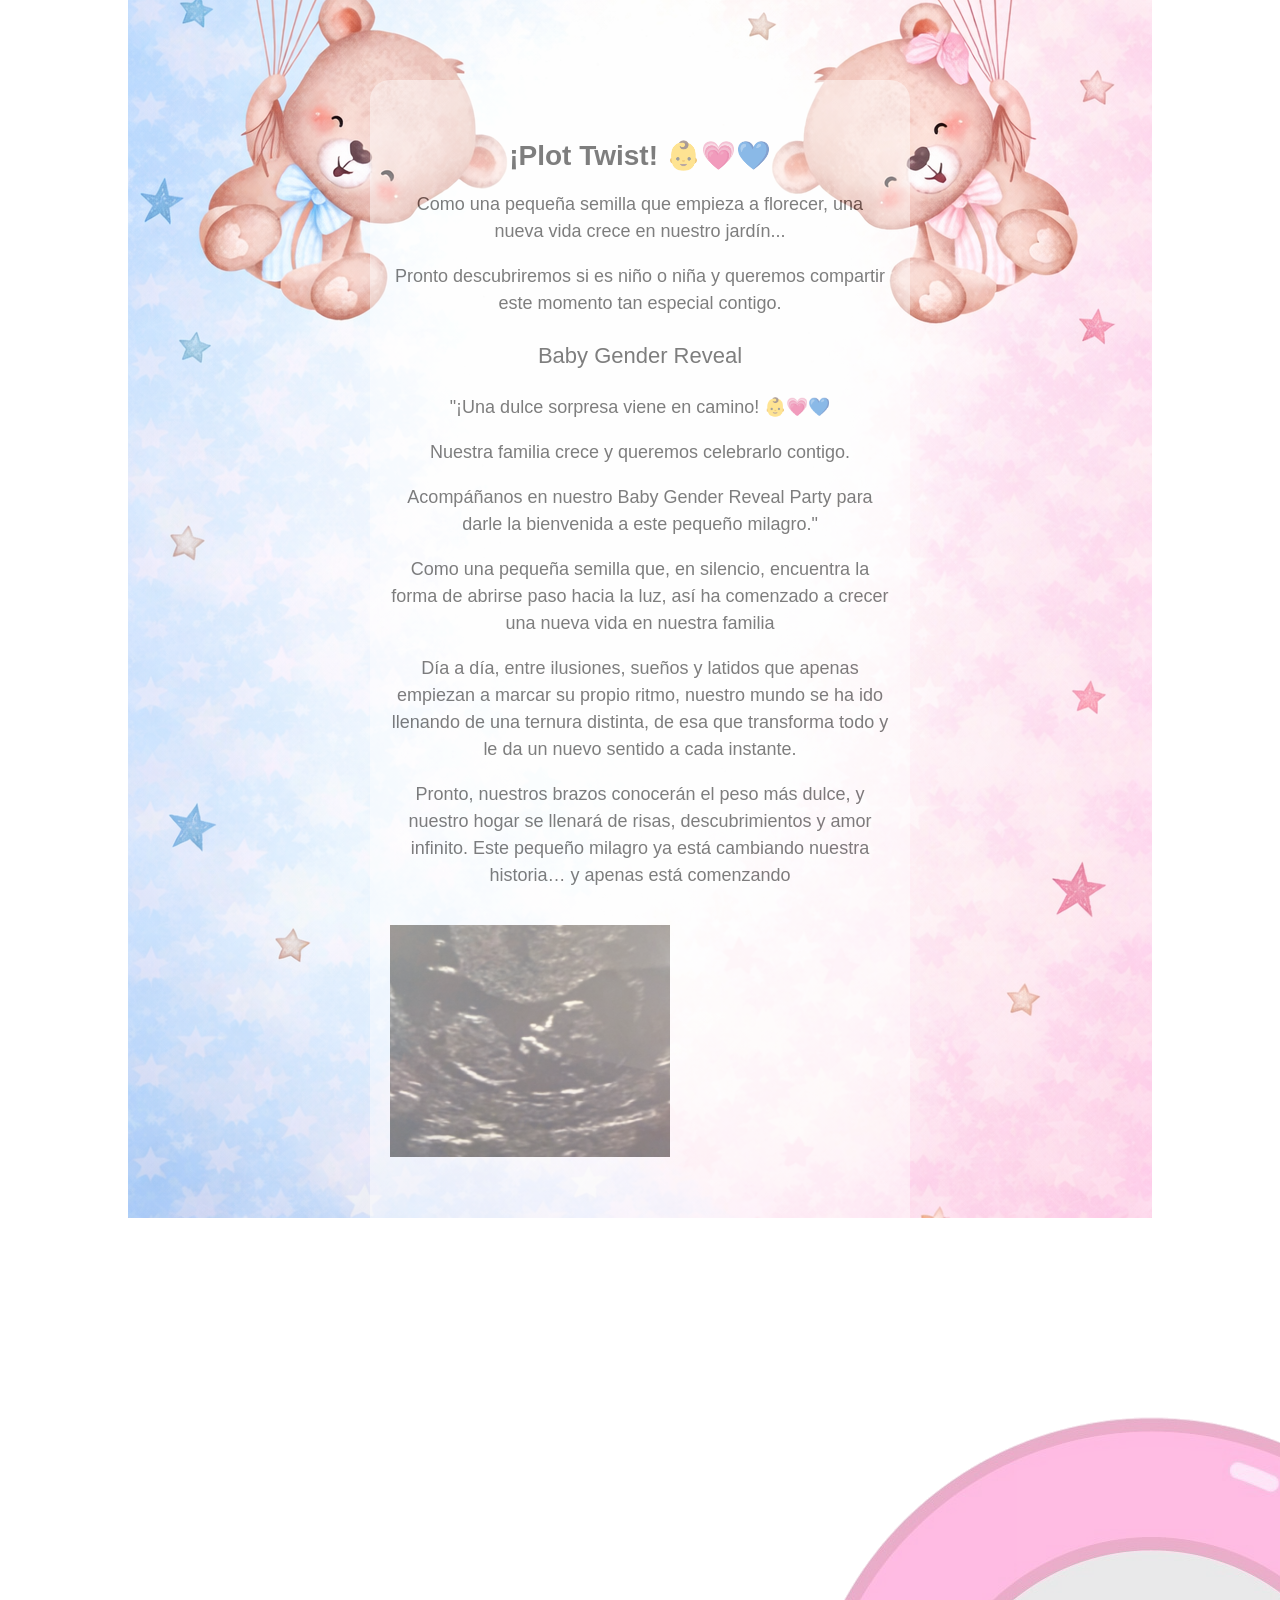
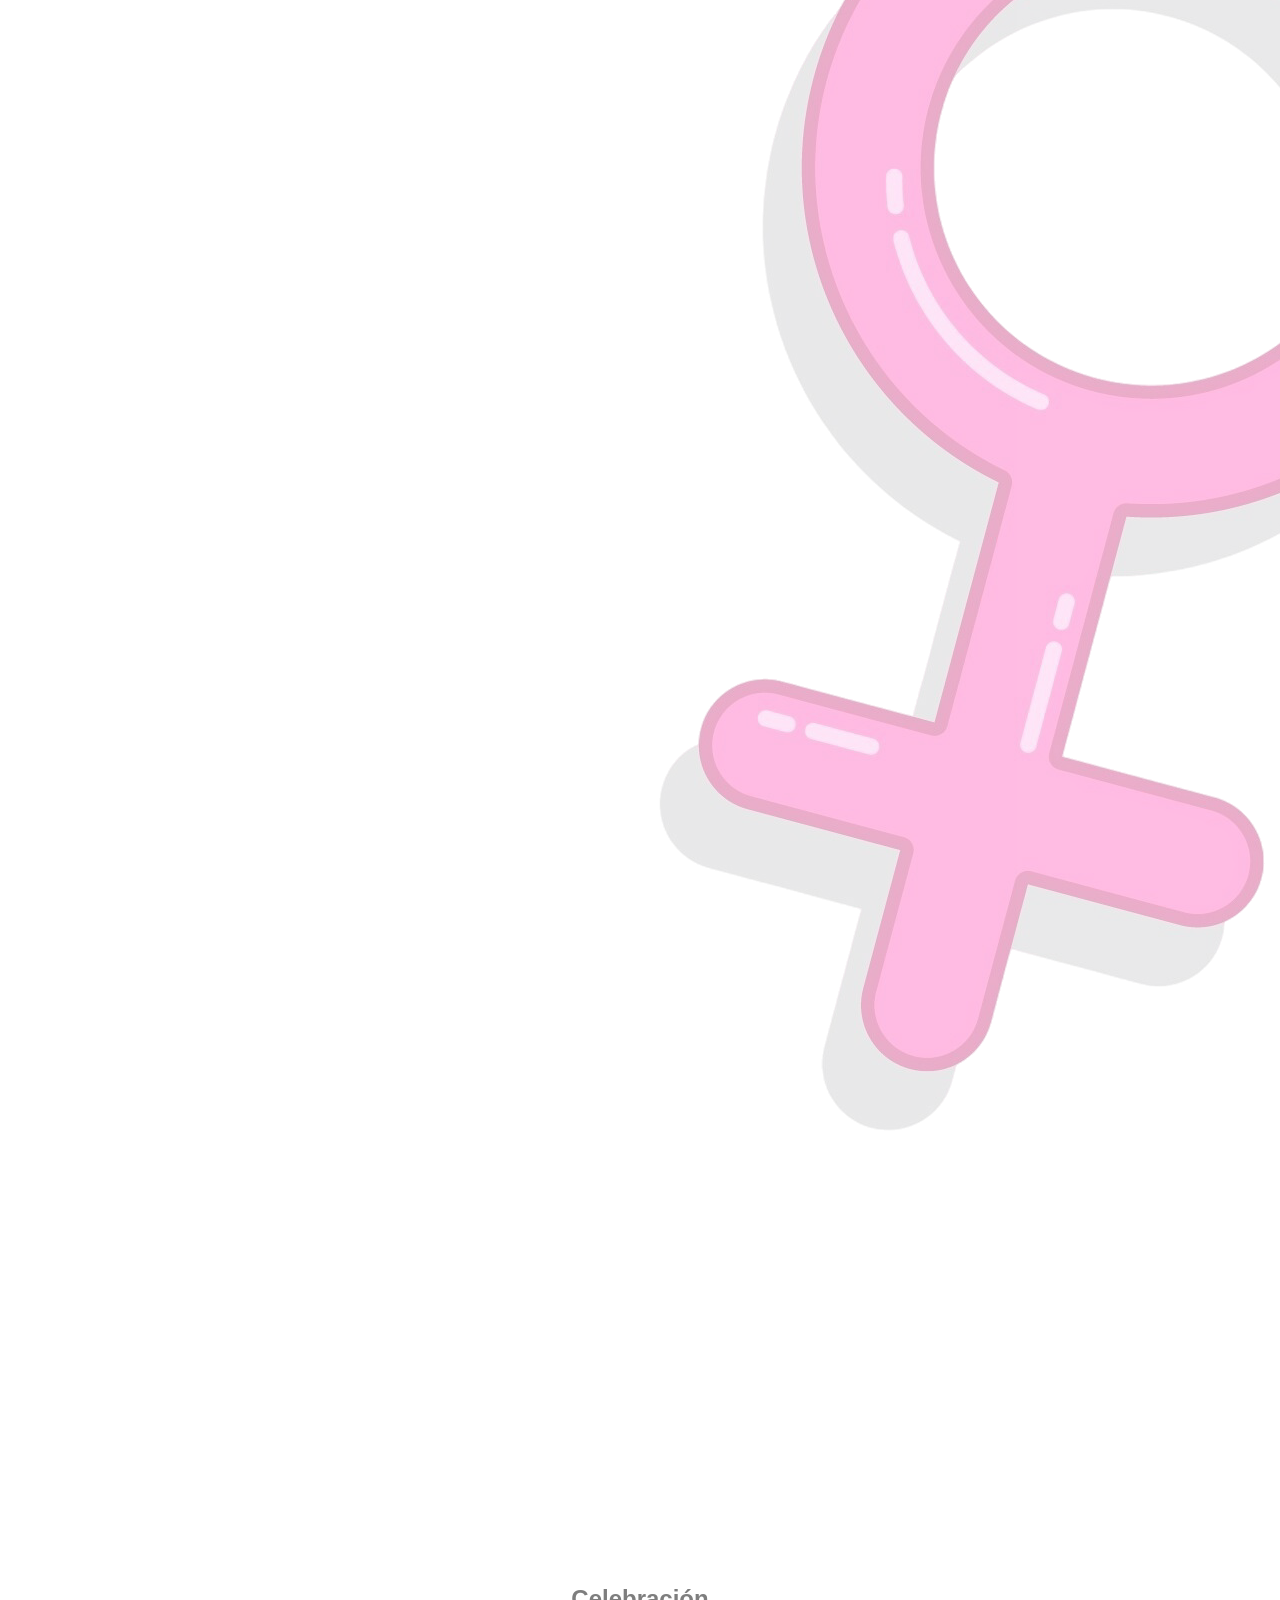
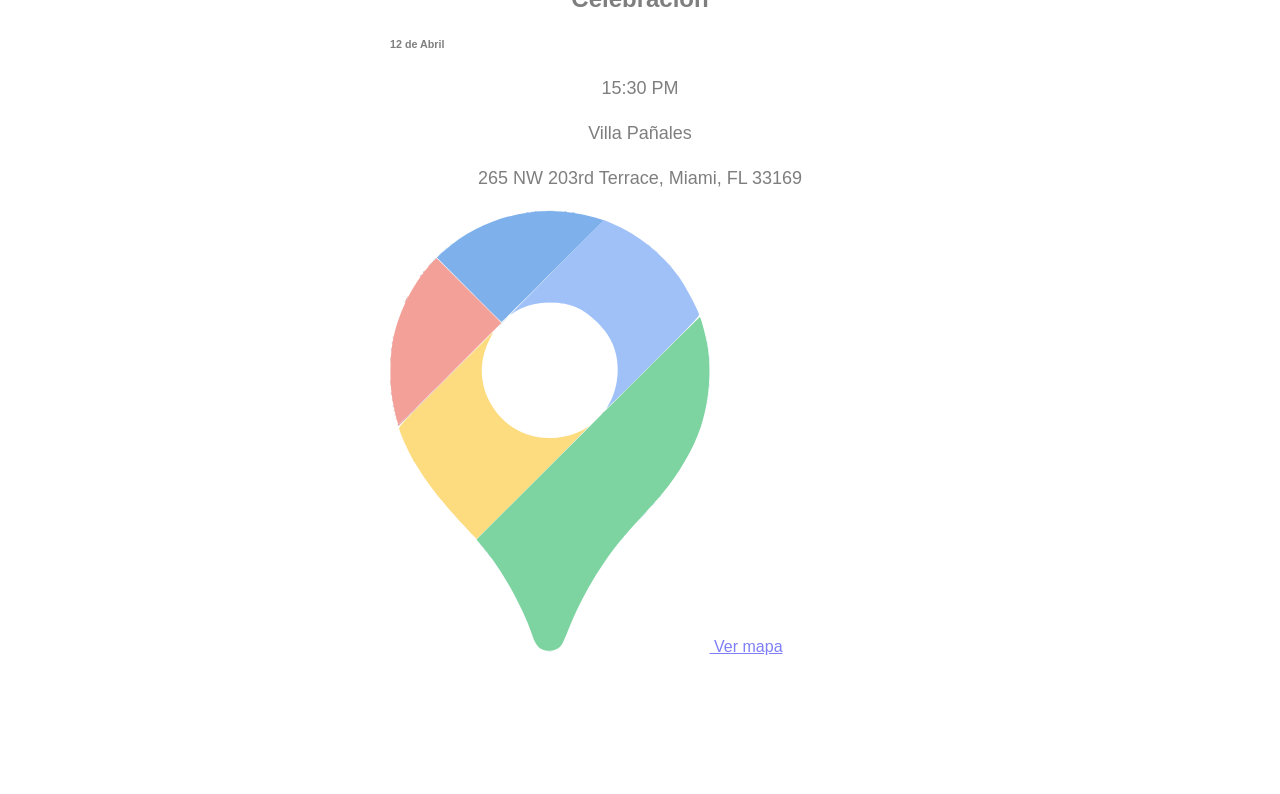
==== index.html @ c1664174 "Update index.html" ====
<!DOCTYPE html>
<html lang="es">
<head>
<meta charset="UTF-8">
<meta name="viewport" content="width=device-width, initial-scale=1.0">

<title>Gender Reveal</title>

<style>
  body {
    margin: 0;
    font-family: 'Arial', sans-serif;

    /* Fondo fijo */
    background-image: url("images/Intro.png") !important;
    background-position: center center;
    background-repeat: no-repeat;
    background-size: auto, contain;
    opacity: 0.5;
	background-attachment: fixed, fixed;
  }

  /* Contenedor central (zona blanca) */
  .content {
    max-width: 500px;
    margin: auto;
    padding: 40px 20px;
    
    /* Simula la zona blanca */
    background: rgba(255, 255, 255, 0.9);
    border-radius: 20px;

    /* separación arriba y abajo */
    margin-top: 80px;
    margin-bottom: 80px;
  }

  h1, h2, p {
    text-align: center;
  }

  h1 {
    font-size: 28px;
  }

  p {
    font-size: 18px;
    line-height: 1.5;
  }

  /* Responsive */
  @media (max-width: 600px) {
    .content {
      margin: 40px 15px;
      padding: 25px 15px;
    }

    h1 {
      font-size: 22px;
    }

    p {
      font-size: 16px;
    }
  }
</style>
</head>

<body>

<div class="content">
  <h1>¡Plot Twist! 👶💗💙</h1>

  <p>
    Como una pequeña semilla que empieza a florecer, una nueva vida crece en nuestro jardín...
  </p>

  <p>
    Pronto descubriremos si es niño o niña y queremos compartir este momento tan especial contigo.
  </p>

<!--=== Frase ===-->
        <div class="container family text-center section-padding wow fadeIn">
            <div class="d-md-block family-friends-section mw-section">
                <div class="full-width">
                    <div class="row">
                        <div class="col-lg-3 col-md-3 col-sm-12">
                        </div>
                        <div class="col-lg-6 col-md-6 col-sm-12 first-half">
                            <div class="">
                                <div class="centered-content-block">
                                    <p class="no-margin-bottom" style="font-size: 22px">Baby Gender Reveal
                                </div>
                            </div>
                        </div>
                        <div class="col-lg-3 col-md-3 col-sm-12">
                        </div>
                    </div>
                </div>
            </div>
            <div class="row">
                <p class="no-shadow-text initial-phrase sm-line-height">"¡Una dulce sorpresa viene en camino! 👶💗💙</p>
				<p class="no-shadow-text initial-phrase sm-line-height">Nuestra familia crece y queremos celebrarlo contigo.</p>
				<p class="no-shadow-text initial-phrase sm-line-height">Acompáñanos en nuestro Baby Gender Reveal Party para darle la bienvenida a este pequeño milagro."</p>
            </div>
        </div>
        <!--=== Frase ===-->

        <!--=== Couple intro words ===-->
		<div class="container family text-center section-padding wow fadeIn">
			<div class="row">
                <div class="text-center">
                    <p>Como una pequeña semilla que, en silencio, encuentra la forma de abrirse paso hacia la luz, así ha comenzado a crecer una nueva vida en nuestra familia</p>
					<p>Día a día, entre ilusiones, sueños y latidos que apenas empiezan a marcar su propio ritmo, nuestro mundo se ha ido llenando de una ternura distinta, de esa que transforma todo y le da un nuevo sentido a cada instante.</p>
					<p>Pronto, nuestros brazos conocerán el peso más dulce, y nuestro hogar se llenará de risas, descubrimientos y amor infinito. Este pequeño milagro ya está cambiando nuestra historia… y apenas está comenzando</p><br>
                </div>
			</div>
		</div>
        <!--=== End of couple intro words ===-->
		<div class="row wow fadeInSlow">
                <div class="col col-xs-12">
                    <div class="polaroids" width="300">
                        <a href="images/baby_photo.jpg" title="Nuestro bebé">
                            <img src="images/baby_photo.jpg" alt="Our baby" width="280"/>
                        </a>
					</div>
				</div>
		</div>
        <!--=== Wedding locations ===-->
        <div class="d-md-block mw-section" id="events">
            <div class="container">
                <div class="row text-center">
                    <div class="animate-appear.pop">
                        <div class="">
                            <!-- Icono cena -->
                           <img class="animate-zoom-in-out1" src="images/simbolos-femeninos-masculinos-diseno-plano.png">
                        </div>
                        <div class="location-info-box">
                            <div>
                                <h2 class="no-margin-bottom section-title">Celebración</h2>
                                <h6 class="">12 de Abril</h6>
                                <p class="no-margin-bottom">15:30 PM</p>
                                <p class="bold-text">Villa Pañales</p>
                                <p class="font-georgia">265 NW 203rd Terrace, Miami, FL 33169</p>
                                <div>
                                    <a class="see-location-btn" target="_blank"
                                        href="https://maps.app.goo.gl/TJyGMvkbH3qVfiRP7">
                                        <svg width="84.559204mm" height="116.875mm" viewBox="0 0 84.559204 116.875"
                                            version="1.1" id="svg5" xml:space="preserve"
                                            xmlns:inkscape="http://www.inkscape.org/namespaces/inkscape"
                                            xmlns:sodipodi="http://sodipodi.sourceforge.net/DTD/sodipodi-0.dtd"
                                            xmlns="http://www.w3.org/2000/svg" xmlns:svg="http://www.w3.org/2000/svg">
                                            <sodipodi:namedview id="namedview7" pagecolor="#ffffff"
                                                bordercolor="#000000" borderopacity="0.25" inkscape:showpageshadow="2"
                                                inkscape:pageopacity="0.0" inkscape:pagecheckerboard="0"
                                                inkscape:deskcolor="#d1d1d1" inkscape:document-units="mm"
                                                showgrid="false" />
                                            <defs id="defs2" />
                                            <g inkscape:label="Capa 1" inkscape:groupmode="layer" id="layer1"
                                                transform="translate(385.63459,-314.58926)">
                                                <g id="g322" transform="translate(-74.06293,389.3933)">
                                                    <path style="fill:#aed2e9;stroke-width:0.264583"
                                                        d="m -269.64428,41.937518 c 0.1819,-0.0734 0.47956,-0.0734 0.66146,0 0.1819,0.0734 0.0331,0.133453 -0.33073,0.133453 -0.3638,0 -0.51263,-0.06005 -0.33073,-0.133453 z m -15.8426,-25.423208 c -0.32911,-0.419645 -0.31975,-0.429004 0.0999,-0.0999 0.25466,0.199721 0.46302,0.408081 0.46302,0.463021 0,0.217763 -0.21727,0.0776 -0.56291,-0.363124 z m -1.05834,-1.322917 c -0.3291,-0.419645 -0.31975,-0.429003 0.0999,-0.0999 0.25466,0.199721 0.46302,0.40808 0.46302,0.463021 0,0.217762 -0.21727,0.07761 -0.56292,-0.363125 z m -1.05833,-1.322917 c -0.32911,-0.419645 -0.31975,-0.429003 0.0999,-0.0999 0.25466,0.199721 0.46302,0.40808 0.46302,0.463021 0,0.217763 -0.21728,0.07761 -0.56292,-0.363125 z m 37.07542,-1.488958 c 0,-0.05494 0.20836,-0.2633 0.46302,-0.463021 0.41964,-0.329107 0.429,-0.319749 0.0999,0.0999 -0.34564,0.44073 -0.56291,0.580887 -0.56291,0.363125 z m 1.4552,-1.752187 c 0.26339,-0.291042 0.53843,-0.529167 0.61119,-0.529167 0.0728,0 -0.0832,0.238125 -0.3466,0.529167 -0.26339,0.291041 -0.53842,0.529166 -0.61118,0.529166 -0.0728,0 0.0832,-0.238125 0.34659,-0.529166 z m 4.49792,-4.7625001 c 0.56839,-0.5820833 1.09297,-1.0583333 1.16573,-1.0583333 0.0728,0 -0.33276,0.47625 -0.90115,1.0583333 -0.56838,0.5820833 -1.09296,1.0583333 -1.16572,1.0583333 -0.0728,0 0.33275,-0.47625 0.90114,-1.0583333 z m 2.64583,-2.9104165 c 0.26339,-0.2910417 0.53843,-0.5291667 0.61119,-0.5291667 0.0728,0 -0.0832,0.238125 -0.3466,0.5291667 -0.26339,0.2910416 -0.53842,0.5291666 -0.61119,0.5291666 -0.0728,0 0.0832,-0.238125 0.3466,-0.5291666 z m 1.45521,-1.687396 c 0,-0.054941 0.20836,-0.2633001 0.46302,-0.46302083 0.41965,-0.32910725 0.42901,-0.31974894 0.0999,0.0998961 -0.34564,0.44072963 -0.56292,0.58088733 -0.56292,0.36312473 z m -15.08125,-22.2249994 c 0,-0.05494 0.20836,-0.2633 0.46302,-0.46302 0.41965,-0.329108 0.42901,-0.319749 0.0999,0.0999 -0.34564,0.440729 -0.56292,0.580887 -0.56292,0.363124 z m 27.80214,-2.964859 c 0.0127,-0.308227 0.0754,-0.37092 0.15985,-0.159854 0.0764,0.190995 0.067,0.419198 -0.0209,0.507119 -0.0879,0.08792 -0.15046,-0.06835 -0.13897,-0.347265 z m 0.26458,-1.852084 c 0.0127,-0.308226 0.0754,-0.370919 0.15985,-0.159853 0.0764,0.190995 0.067,0.419198 -0.0209,0.507119 -0.0879,0.08792 -0.15045,-0.06835 -0.13897,-0.347266 z m 0.30508,-2.491493 c 0,-0.509323 0.0545,-0.717683 0.121,-0.463021 0.0666,0.254661 0.0666,0.67138 0,0.926041 -0.0666,0.254662 -0.121,0.0463 -0.121,-0.46302 z m -24.36127,-1.852084 c 0,-0.363802 0.06,-0.51263 0.13345,-0.330729 0.0734,0.181901 0.0734,0.479557 0,0.661458 -0.0734,0.181902 -0.13345,0.03307 -0.13345,-0.330729 z m 0,-4.497916 c 0,-0.363802 0.06,-0.51263 0.13345,-0.330729 0.0734,0.181901 0.0734,0.479557 0,0.661458 -0.0734,0.181901 -0.13345,0.03307 -0.13345,-0.330729 z m 24.36127,-1.058333 c 0,-0.509323 0.0545,-0.717683 0.121,-0.463021 0.0666,0.254661 0.0666,0.67138 0,0.926041 -0.0666,0.254662 -0.121,0.0463 -0.121,-0.46302 z m -0.30508,-2.53559 c 0.0127,-0.308226 0.0754,-0.370919 0.15985,-0.159853 0.0764,0.190995 0.067,0.419198 -0.0209,0.507119 -0.0879,0.08792 -0.15045,-0.06835 -0.13897,-0.347266 z m -0.26458,-1.5875 c 0.0127,-0.308226 0.0754,-0.370919 0.15985,-0.159853 0.0764,0.190995 0.067,0.419198 -0.0209,0.507119 -0.0879,0.08792 -0.15046,-0.06835 -0.13897,-0.347266 z m -0.26458,-1.322916 c 0.0127,-0.308227 0.0754,-0.37092 0.15985,-0.159853 0.0764,0.190994 0.067,0.419197 -0.0209,0.507118 -0.0879,0.08792 -0.15045,-0.06835 -0.13896,-0.347265 z m -27.30672,-2.425348 c -0.32911,-0.419645 -0.31975,-0.429003 0.0999,-0.0999 0.25466,0.19972 0.46302,0.40808 0.46302,0.463021 0,0.217762 -0.21727,0.07761 -0.56291,-0.363125 z m -26.55688,-1.653646 c 0.71667,-0.727604 1.36256,-1.322917 1.43532,-1.322917 0.0728,0 -0.45407,0.595313 -1.17073,1.322917 -0.71667,0.727604 -1.36256,1.322917 -1.43532,1.322917 -0.0728,0 0.45407,-0.595313 1.17073,-1.322917 z m 9.3431,-4.943239 c 0.191,-0.07643 0.4192,-0.06703 0.50712,0.02087 0.0879,0.08792 -0.0684,0.150453 -0.34727,0.138965 -0.30822,-0.0127 -0.37092,-0.07539 -0.15985,-0.159851 z m 6.08542,0 c 0.19099,-0.07643 0.4192,-0.06703 0.50712,0.02087 0.0879,0.08792 -0.0684,0.150453 -0.34727,0.138965 -0.30823,-0.0127 -0.37092,-0.07539 -0.15985,-0.159851 z m -3.45138,-0.275595 c 0.47555,-0.05889 1.18992,-0.05767 1.5875,0.0027 0.39757,0.06037 0.008,0.108551 -0.86464,0.107067 -0.87312,-0.0016 -1.19841,-0.05088 -0.72286,-0.109765 z m 32.05596,-10.060853 -0.64143,-0.727604 0.7276,0.641433 c 0.40018,0.352789 0.72761,0.68021 0.72761,0.727604 0,0.207506 -0.21426,0.03862 -0.81378,-0.641433 z m -62.02476,-1.389062 c 0.26339,-0.291042 0.53842,-0.529167 0.61118,-0.529167 0.0728,0 -0.0832,0.238125 -0.3466,0.529167 -0.26339,0.291042 -0.53842,0.529167 -0.61118,0.529167 -0.0728,0 0.0832,-0.238125 0.3466,-0.529167 z m 58.44777,-2.182812 -0.50403,-0.595313 0.59532,0.504028 c 0.55944,0.473662 0.71576,0.686597 0.50402,0.686597 -0.0502,0 -0.31809,-0.267891 -0.59531,-0.595312 z m -55.66965,-0.298333 c 0,-0.05494 0.20836,-0.263301 0.46302,-0.463021 0.41965,-0.329107 0.42901,-0.319749 0.0999,0.09989 -0.34565,0.440729 -0.56292,0.580887 -0.56292,0.363126 z m 53.94125,-1.156876 c -0.32911,-0.419644 -0.31975,-0.429002 0.0999,-0.0999 0.44073,0.345644 0.58089,0.562916 0.36313,0.562916 -0.0549,0 -0.2633,-0.208359 -0.46302,-0.463021 z m -52.61833,0.09854 c 0,-0.05494 0.20836,-0.263302 0.46302,-0.463021 0.41964,-0.329107 0.429,-0.319749 0.0999,0.0999 -0.34564,0.440729 -0.56291,0.580887 -0.56291,0.363126 z m 21.64622,-9.076679 c 0.191,-0.07643 0.4192,-0.06703 0.50712,0.02089 0.0879,0.08792 -0.0684,0.150453 -0.34727,0.138965 -0.30822,-0.01269 -0.37092,-0.07539 -0.15985,-0.159853 z m 4.08451,-0.276583 c 0.5457,-0.05708 1.43867,-0.05708 1.98437,0 0.5457,0.05708 0.0992,0.103786 -0.99219,0.103786 -1.0914,0 -1.53789,-0.0467 -0.99218,-0.103786 z"
                                                        id="path336" />
                                                    <path style="fill:#4184f2;stroke-width:0.264583"
                                                        d="m -254.25579,-22.373935 c 1.83647,-2.701317 2.92415,-6.41998 2.93,-10.017347 0.008,-5.077558 -1.63053,-8.92417 -5.40376,-12.683889 -3.7658,-3.752321 -7.37328,-5.254707 -12.584,-5.240787 -3.96664,0.01058 -7.36126,1.062382 -10.31875,3.197148 -0.50932,0.367639 4.83609,-5.110416 11.87868,-12.173455 l 12.80473,-12.841888 2.14423,0.915147 c 6.95902,2.970071 13.33576,8.065502 17.68966,14.135197 1.57029,2.189123 4.93057,8.42292 5.33807,9.902878 0.11818,0.429207 -2.29554,2.966997 -12.45657,13.096874 -6.93173,6.910482 -12.34176,12.180038 -12.02229,11.710122 z M -298.6823,-62.74504 c 0,-0.04553 0.38695,-0.432487 0.8599,-0.859895 l 0.85989,-0.777106 -0.7771,0.859896 c -0.72437,0.801543 -0.94269,0.981512 -0.94269,0.777105 z m 23.23372,-11.475032 c 0.191,-0.07643 0.4192,-0.06703 0.50712,0.02089 0.0879,0.08792 -0.0684,0.150453 -0.34726,0.138965 -0.30823,-0.01269 -0.37092,-0.07539 -0.15986,-0.159853 z m 12.17084,0 c 0.19099,-0.07643 0.4192,-0.06703 0.50712,0.02089 0.0879,0.08792 -0.0684,0.150453 -0.34727,0.138965 -0.30823,-0.01269 -0.37092,-0.07539 -0.15985,-0.159853 z m -10.07071,-0.259072 c 0.18191,-0.0734 0.47956,-0.0734 0.66146,0 0.1819,0.0734 0.0331,0.133452 -0.33073,0.133452 -0.3638,0 -0.51263,-0.06005 -0.33073,-0.133452 z m 7.95404,-0.0055 c 0.191,-0.07643 0.4192,-0.06703 0.50712,0.02089 0.0879,0.08792 -0.0684,0.150453 -0.34727,0.138964 -0.30822,-0.01269 -0.37092,-0.07539 -0.15985,-0.159852 z"
                                                        id="path334" />
                                                    <path style="fill:#fdb801;stroke-width:0.264583"
                                                        d="m -292.21003,8.4705639 c -6.39129,-6.9777766 -9.70574,-11.2254898 -12.74397,-16.3323368 -1.54407,-2.5953591 -3.79429,-7.4678111 -4.16916,-9.0275621 -0.14225,-0.591888 1.15952,-1.978974 12.37689,-13.188031 l 12.53586,-12.52657 -1.15113,2.340112 c -2.91932,5.934615 -2.51296,12.312496 1.13788,17.859192 3.29977,5.013325 8.79029,7.93561 14.91011,7.935785 3.87025,1.11e-4 7.57284,-1.124421 10.31198,-3.131902 0.51304,-0.376007 -5.91289,6.178677 -14.27987,14.5659654 -8.36697,8.3872886 -15.27711,15.2496146 -15.35586,15.2496146 -0.0788,0 -1.68648,-1.68492 -3.57273,-3.7442671 z"
                                                        id="path332" />
                                                    <path style="fill:#b4565e;stroke-width:0.264583"
                                                        d="m -309.53021,-17.991766 c 0,-0.169773 0.0841,-0.224568 0.18691,-0.121764 0.10281,0.102804 6.0857,-5.681649 13.29531,-12.854339 l 13.1084,-13.041256 -13.09587,13.16302 c -7.20273,7.239661 -13.18562,13.16302 -13.29531,13.16302 -0.1097,0 -0.19944,-0.138906 -0.19944,-0.308681 z m -0.50828,-1.697741 c 0.0127,-0.308227 0.0754,-0.37092 0.15985,-0.159854 0.0764,0.190995 0.067,0.419198 -0.0209,0.507119 -0.0879,0.08792 -0.15045,-0.06835 -0.13896,-0.347265 z m -0.26459,-1.058334 c 0.0127,-0.308226 0.0754,-0.370919 0.15985,-0.159853 0.0764,0.190995 0.067,0.419198 -0.0209,0.507119 -0.0879,0.08792 -0.15045,-0.06835 -0.13897,-0.347266 z m -0.26458,-1.058333 c 0.0127,-0.308226 0.0754,-0.370919 0.15985,-0.159853 0.0764,0.190995 0.067,0.419198 -0.0209,0.507119 -0.0879,0.08792 -0.15046,-0.06835 -0.13897,-0.347266 z m -0.24369,-1.168577 c 0,-0.363802 0.06,-0.51263 0.13345,-0.330729 0.0734,0.181901 0.0734,0.479557 0,0.661458 -0.0734,0.181901 -0.13345,0.03307 -0.13345,-0.330729 z m -0.26459,-1.5875 c 0,-0.363802 0.0601,-0.51263 0.13345,-0.330729 0.0734,0.181901 0.0734,0.479557 0,0.661458 -0.0734,0.181901 -0.13345,0.03307 -0.13345,-0.330729 z m -0.25478,-1.719792 c 0.005,-0.436562 0.0647,-0.583125 0.13178,-0.325694 0.0671,0.257432 0.0627,0.614619 -0.01,0.79375 -0.0725,0.179131 -0.12736,-0.03149 -0.12197,-0.468056 z m -0.24049,-2.910416 c 0.002,-0.727604 0.0534,-0.993857 0.11419,-0.591674 0.0608,0.402182 0.0592,0.997495 -0.004,1.322916 -0.0628,0.325422 -0.11256,-0.0036 -0.11058,-0.731242 z m 0,-6.085416 c 0.002,-0.727605 0.0534,-0.993857 0.11419,-0.591675 0.0608,0.402183 0.0592,0.997495 -0.004,1.322917 -0.0628,0.325421 -0.11256,-0.0036 -0.11058,-0.731242 z m 0.24049,-2.645834 c 0.005,-0.436562 0.0647,-0.583125 0.13178,-0.325694 0.0671,0.257432 0.0627,0.614619 -0.01,0.79375 -0.0725,0.179131 -0.12736,-0.03149 -0.12197,-0.468056 z m 0.25478,-1.719791 c 0,-0.363802 0.0601,-0.51263 0.13345,-0.330729 0.0734,0.181901 0.0734,0.479557 0,0.661458 -0.0734,0.181901 -0.13345,0.03307 -0.13345,-0.330729 z m 0.2437,-1.477256 c 0.0127,-0.308227 0.0754,-0.37092 0.15985,-0.159853 0.0764,0.190994 0.067,0.419197 -0.0209,0.507118 -0.0879,0.08792 -0.15045,-0.06835 -0.13896,-0.347265 z m 20.08591,-12.479514 -8.59743,-8.665104 8.66511,8.597431 c 8.05303,7.990147 8.78416,8.732776 8.59743,8.732776 -0.0372,0 -3.93652,-3.899296 -8.66511,-8.665103 z m -16.9318,3.272104 c 0,-0.283948 0.78723,-1.75075 0.93963,-1.75075 0.0728,0 -0.0645,0.386953 -0.30503,0.859896 -0.49113,0.965702 -0.6346,1.167111 -0.6346,0.890854 z m 3.96875,-6.877729 c 0,-0.05494 0.20836,-0.2633 0.46302,-0.46302 0.41964,-0.329107 0.429,-0.319749 0.0999,0.09989 -0.34565,0.44073 -0.56292,0.580887 -0.56292,0.363125 z m 0.79375,-1.058332 c 0,-0.05494 0.20836,-0.263302 0.46302,-0.463021 0.41964,-0.329108 0.429,-0.319749 0.0999,0.0999 -0.34565,0.440729 -0.56292,0.580887 -0.56292,0.363126 z m 2.11666,-2.413647 c 0.49366,-0.509323 0.95709,-0.926042 1.02985,-0.926042 0.0728,0 -0.27161,0.416719 -0.76526,0.926042 -0.49366,0.509323 -0.95709,0.926041 -1.02985,0.926041 -0.0728,0 0.27161,-0.416718 0.76526,-0.926041 z"
                                                        id="path330" />
                                                    <path style="fill:#e84334;stroke-width:0.264583"
                                                        d="m -309.34254,-18.12264 c -0.283,-0.457895 -1.22894,-4.485978 -1.66798,-7.102691 -0.64695,-3.855932 -0.59369,-10.475584 0.11626,-14.448758 1.35942,-7.607913 5.2051,-15.465178 10.25269,-20.94766 l 1.34802,-1.464163 8.57293,8.575976 8.57293,8.575973 -13.52418,13.524179 c -7.4383,7.438297 -13.5901,13.417513 -13.67067,13.287144 z"
                                                        id="path328" />
                                                    <path style="fill:#0065d9;stroke-width:0.264583"
                                                        d="m -290.6659,-53.732562 -8.517,-8.532812 2.07538,-1.820509 c 10.8301,-9.500068 26.04868,-12.830858 39.78433,-8.707336 l 2.33307,0.700401 -13.4446,13.446534 c -7.39452,7.395593 -13.50525,13.446534 -13.57938,13.446534 -0.0741,0 -3.96745,-3.839765 -8.6518,-8.532812 z"
                                                        id="path326" />
                                                    <path style="fill:#00ab46;stroke-width:0.264583"
                                                        d="m -271.37249,41.408139 c -1.13462,-0.559234 -1.79881,-1.526971 -2.55393,-3.721102 -2.69188,-7.821755 -7.97677,-17.250457 -12.99956,-23.192321 l -1.76312,-2.085742 29.46493,-29.465819 c 16.20572,-16.206202 29.53818,-29.465822 29.6277,-29.465822 0.23011,0 1.45432,4.477028 1.93803,7.087534 1.24209,6.703168 0.58574,15.197883 -1.70639,22.085029 -1.85172,5.563822 -5.70611,12.204435 -10.27462,17.7018493 -1.16858,1.4061889 -3.76917,4.3068555 -5.77909,6.4459297 -4.26154,4.535397 -6.71557,7.548417 -9.58405,11.767155 -3.8483,5.659789 -7.13275,11.881416 -9.56779,18.123958 -0.6244,1.600729 -1.34939,3.223159 -1.6111,3.6054 -0.98984,1.445773 -3.44768,1.973207 -5.19101,1.113951 z"
                                                        id="path324" />
                                                </g>
                                            </g>
                                        </svg> Ver mapa <i class="fa fa-angle-right"></i>
                                    </a>
                                </div><br>
                                <div>
</div>

</body>
</html>
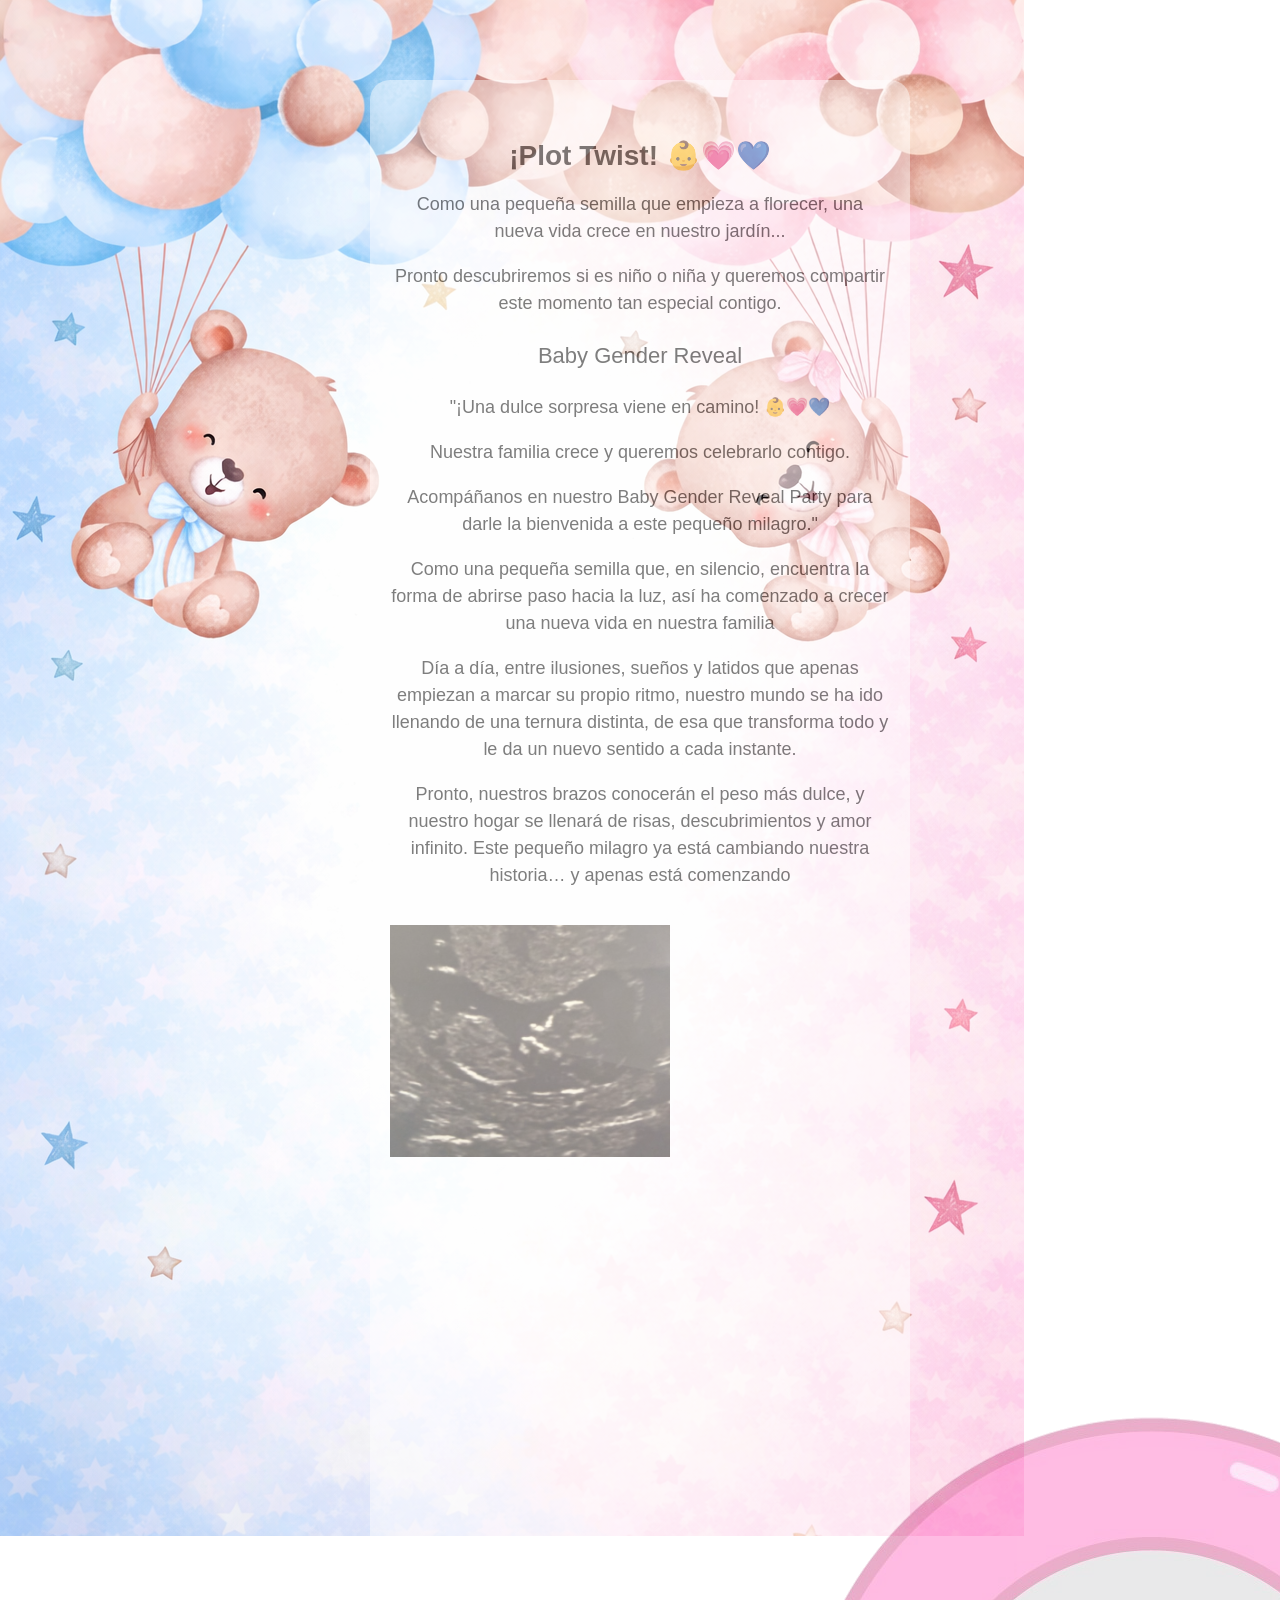
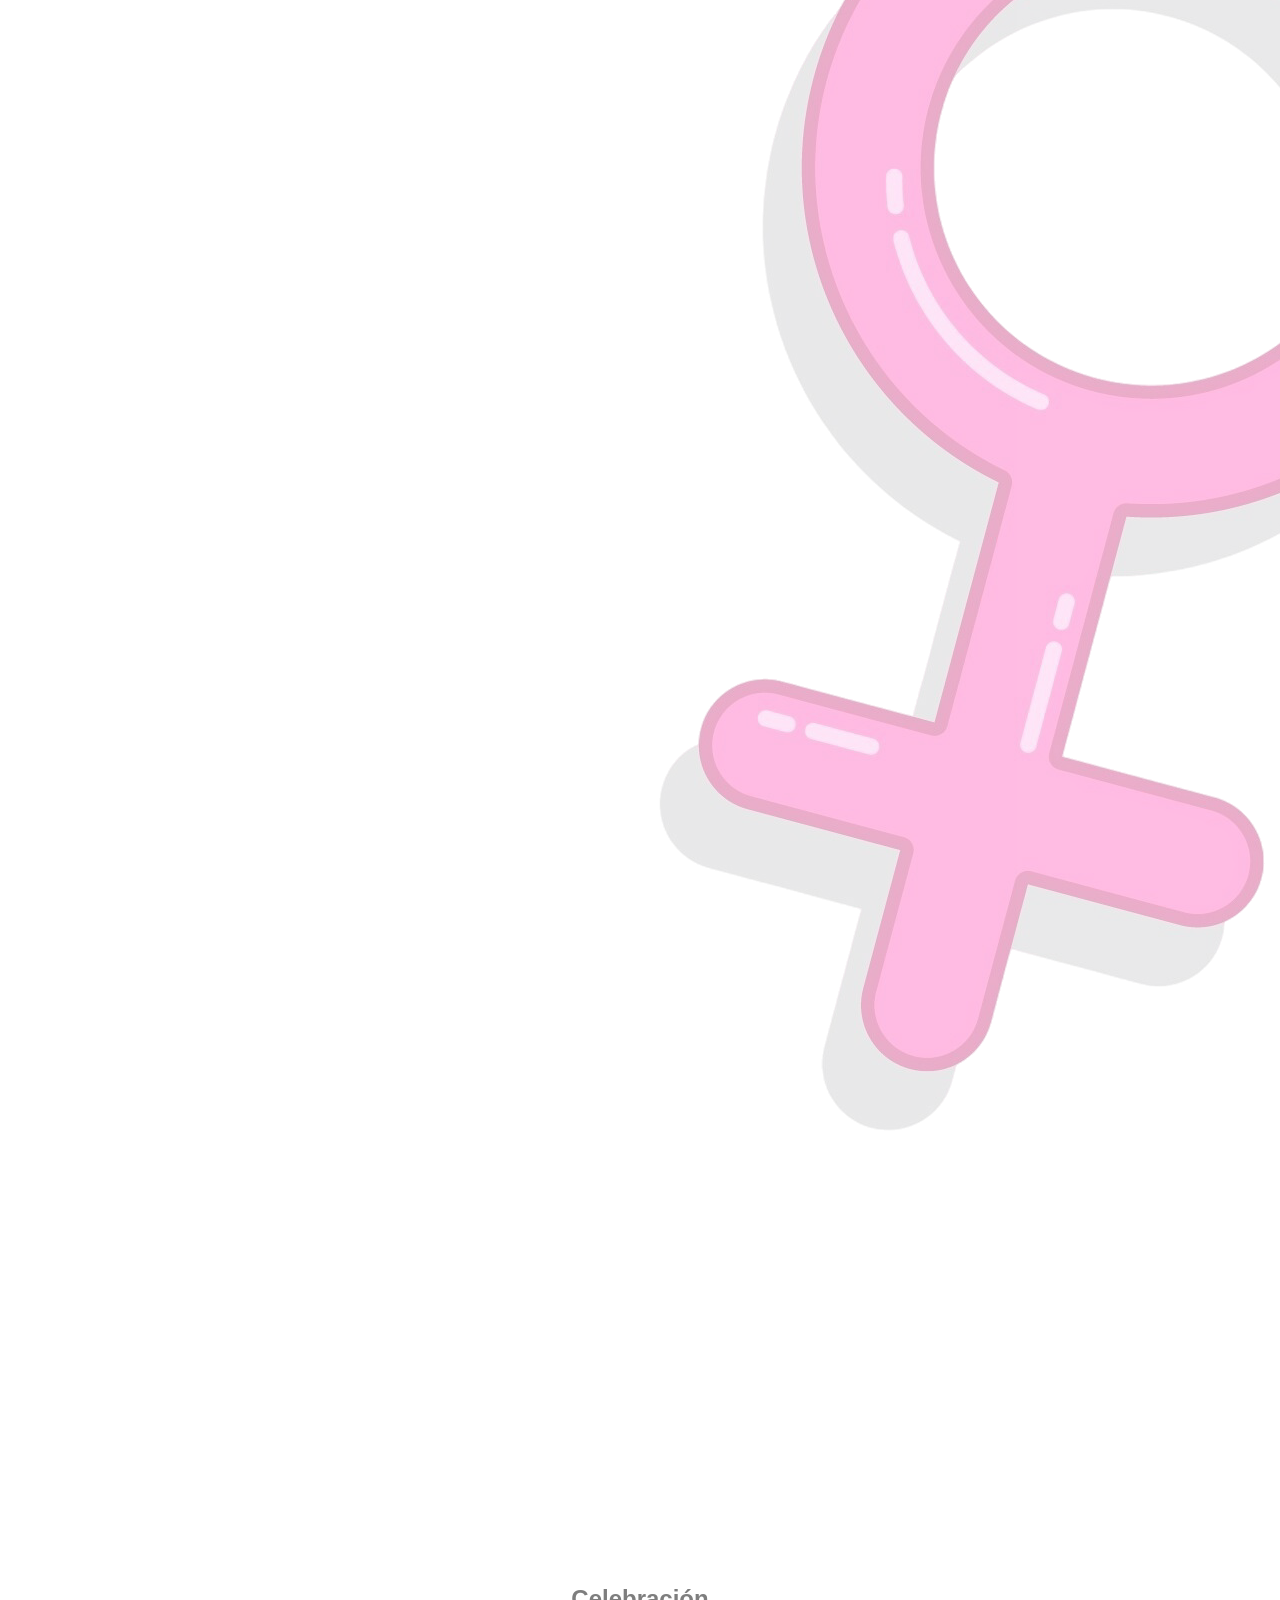
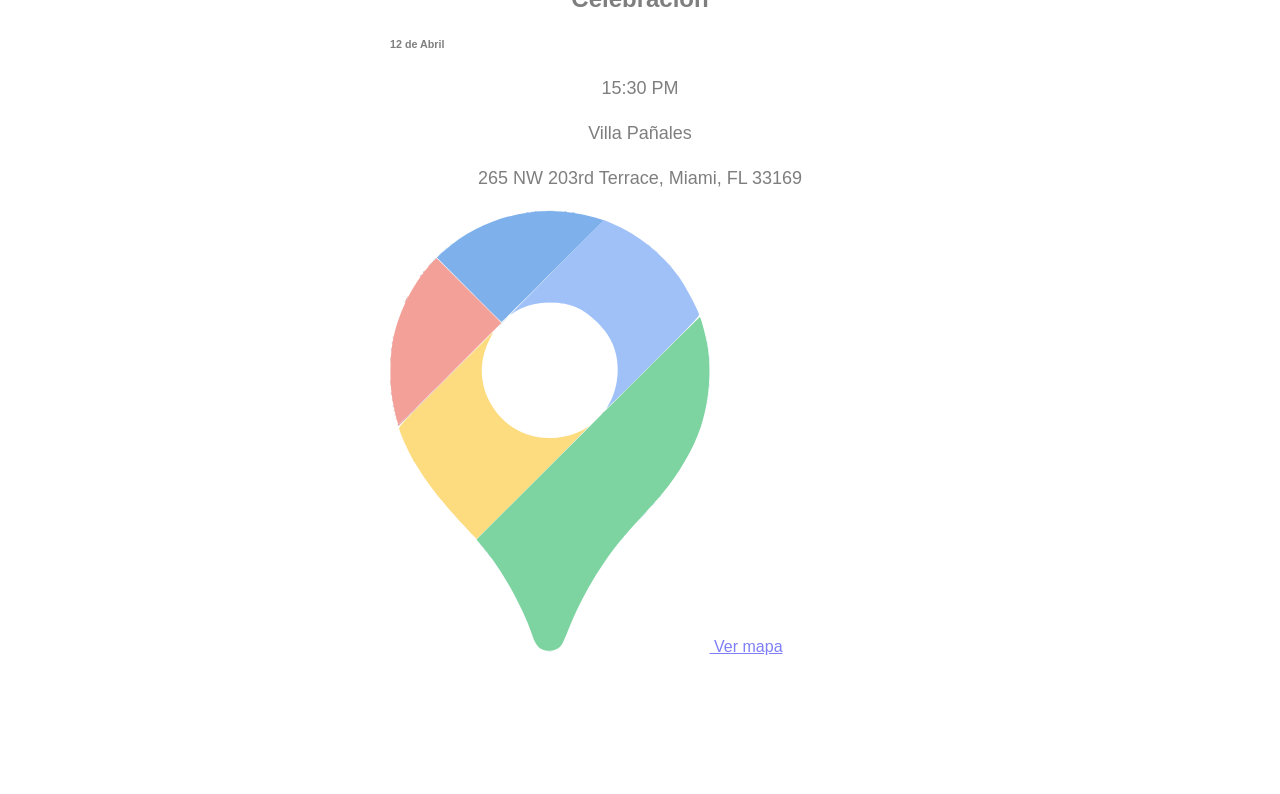
==== commit 075c4a44: "Update index.html" ====
--- a/index.html
+++ b/index.html
@@ -13,7 +13,7 @@
 
     /* Fondo fijo */
     background-image: url("images/Intro.png") !important;
-    background-position: center center;
+    /*background-position: center center;*/
     background-repeat: no-repeat;
     background-size: auto, contain;
     opacity: 0.5;
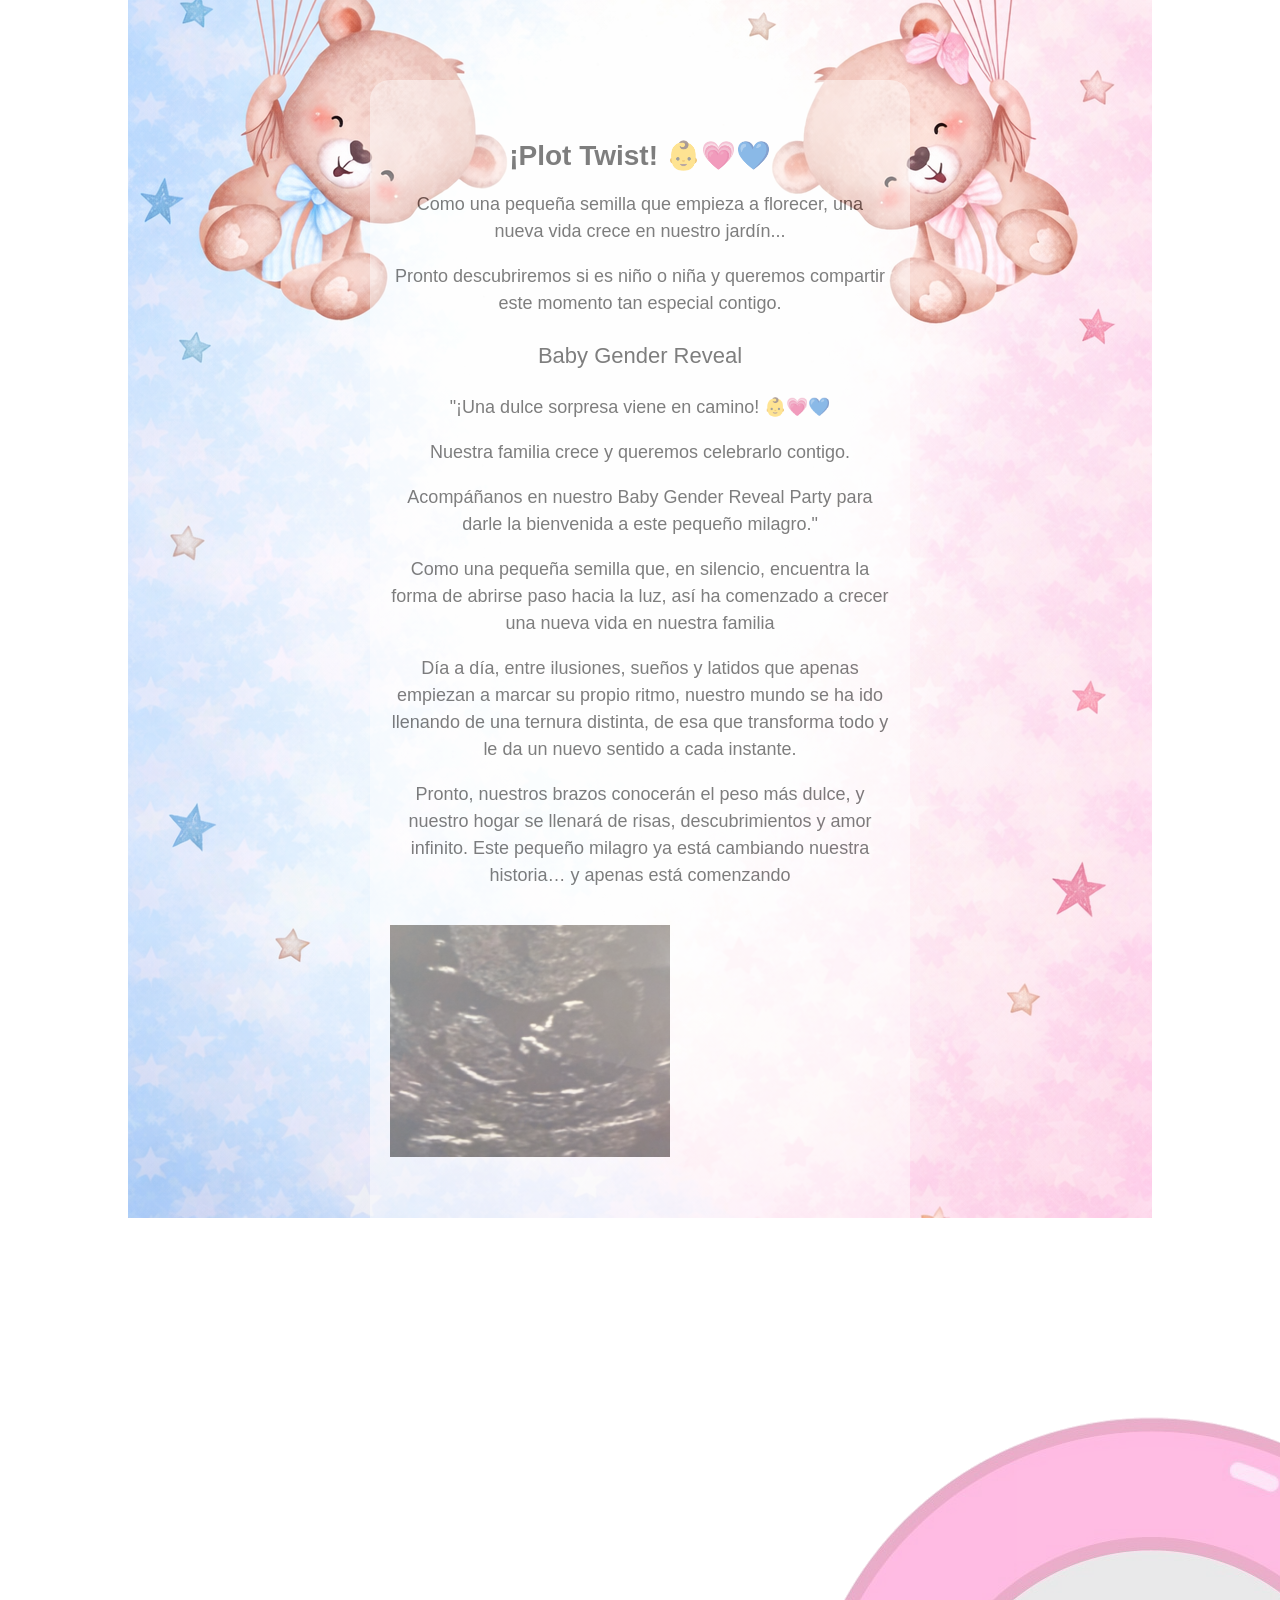
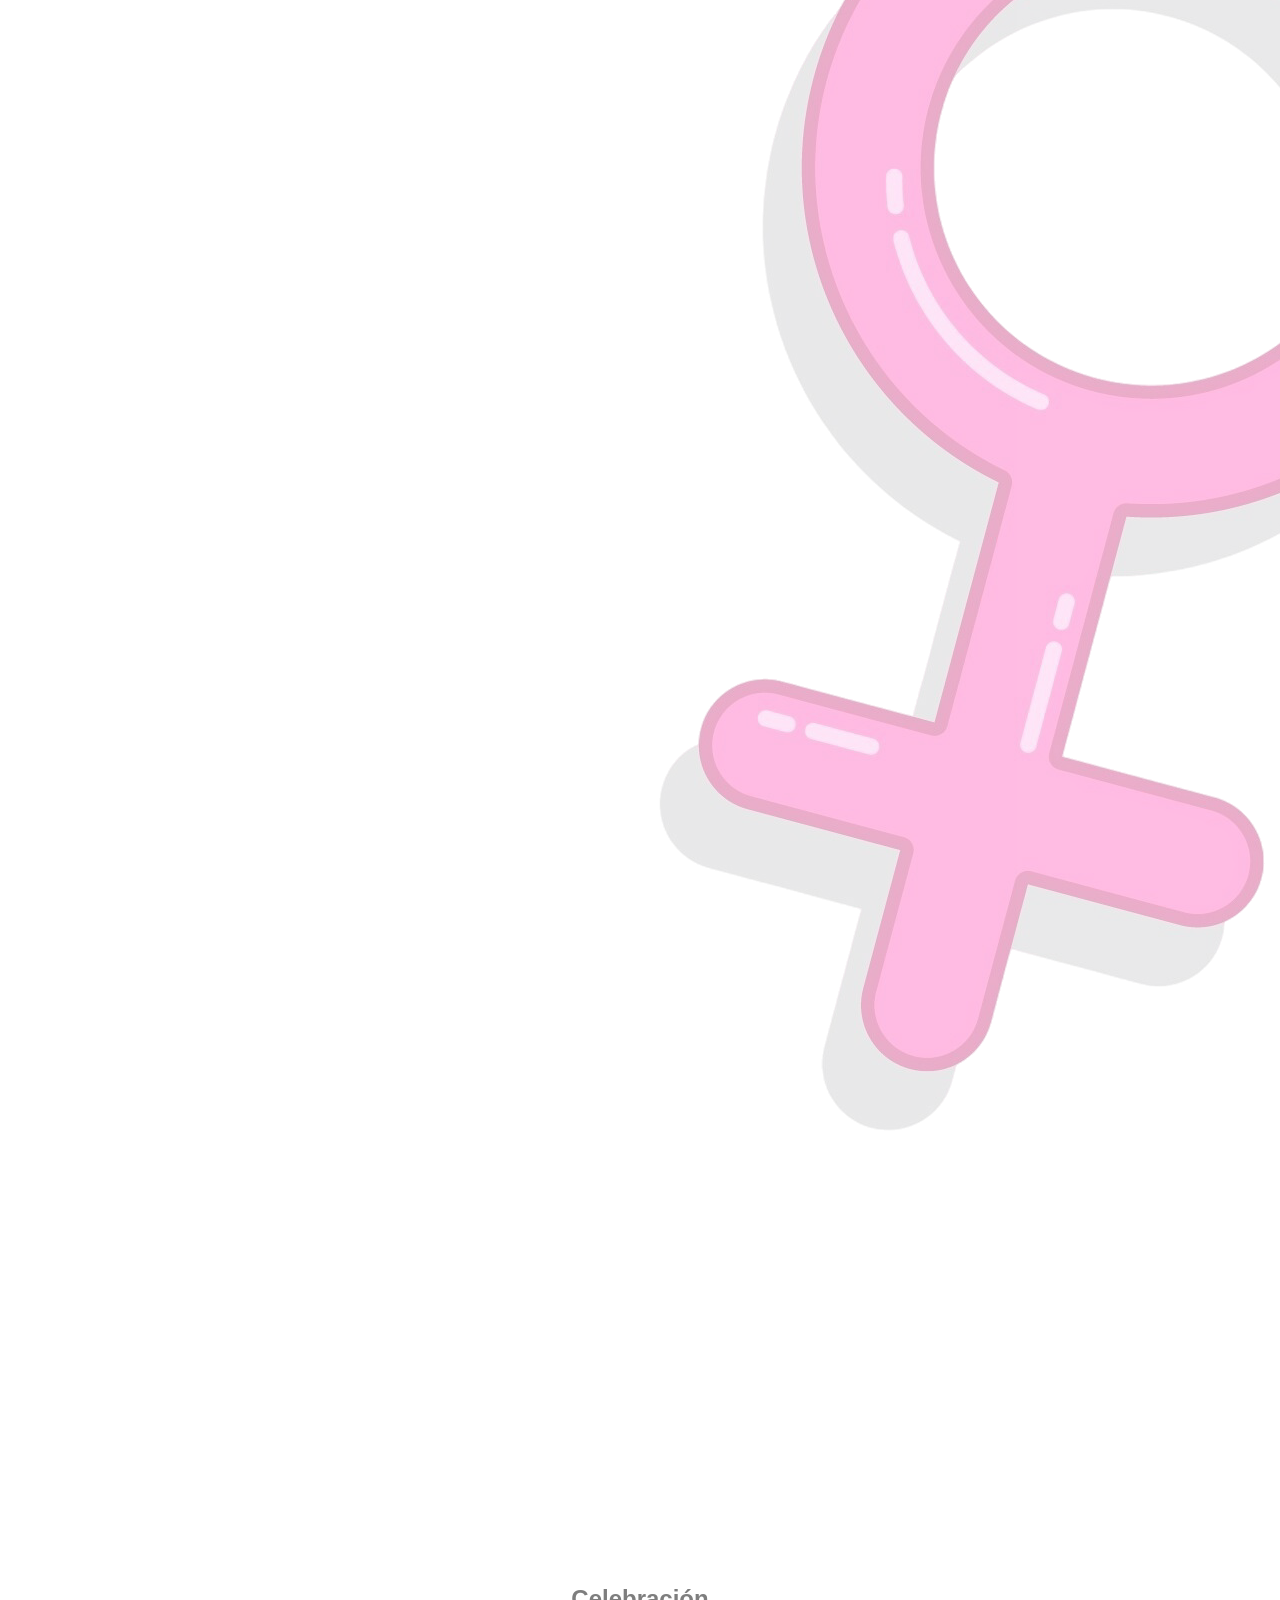
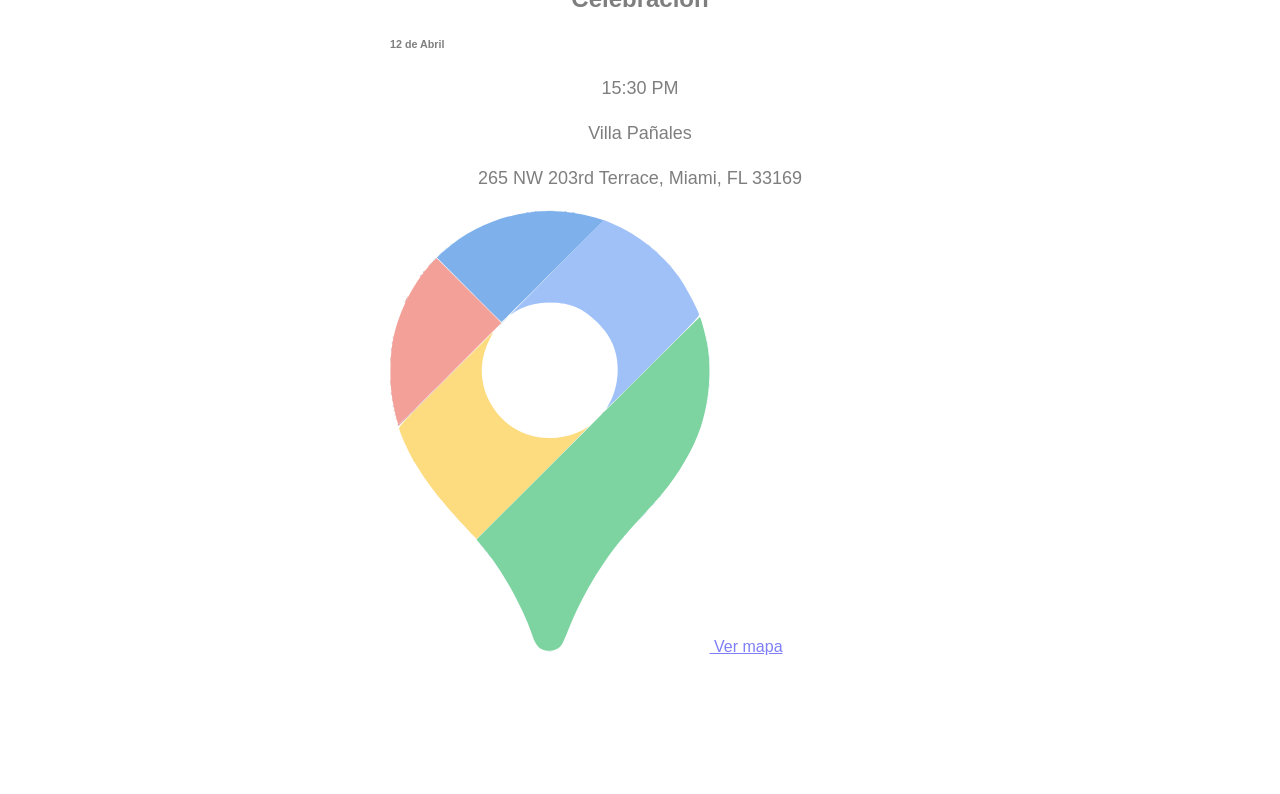
==== commit 6dc99e07: "Update index.html" ====
--- a/index.html
+++ b/index.html
@@ -13,7 +13,7 @@
 
     /* Fondo fijo */
     background-image: url("images/Intro.png") !important;
-    /*background-position: center center;*/
+    background-position: center;
     background-repeat: no-repeat;
     background-size: auto, contain;
     opacity: 0.5;
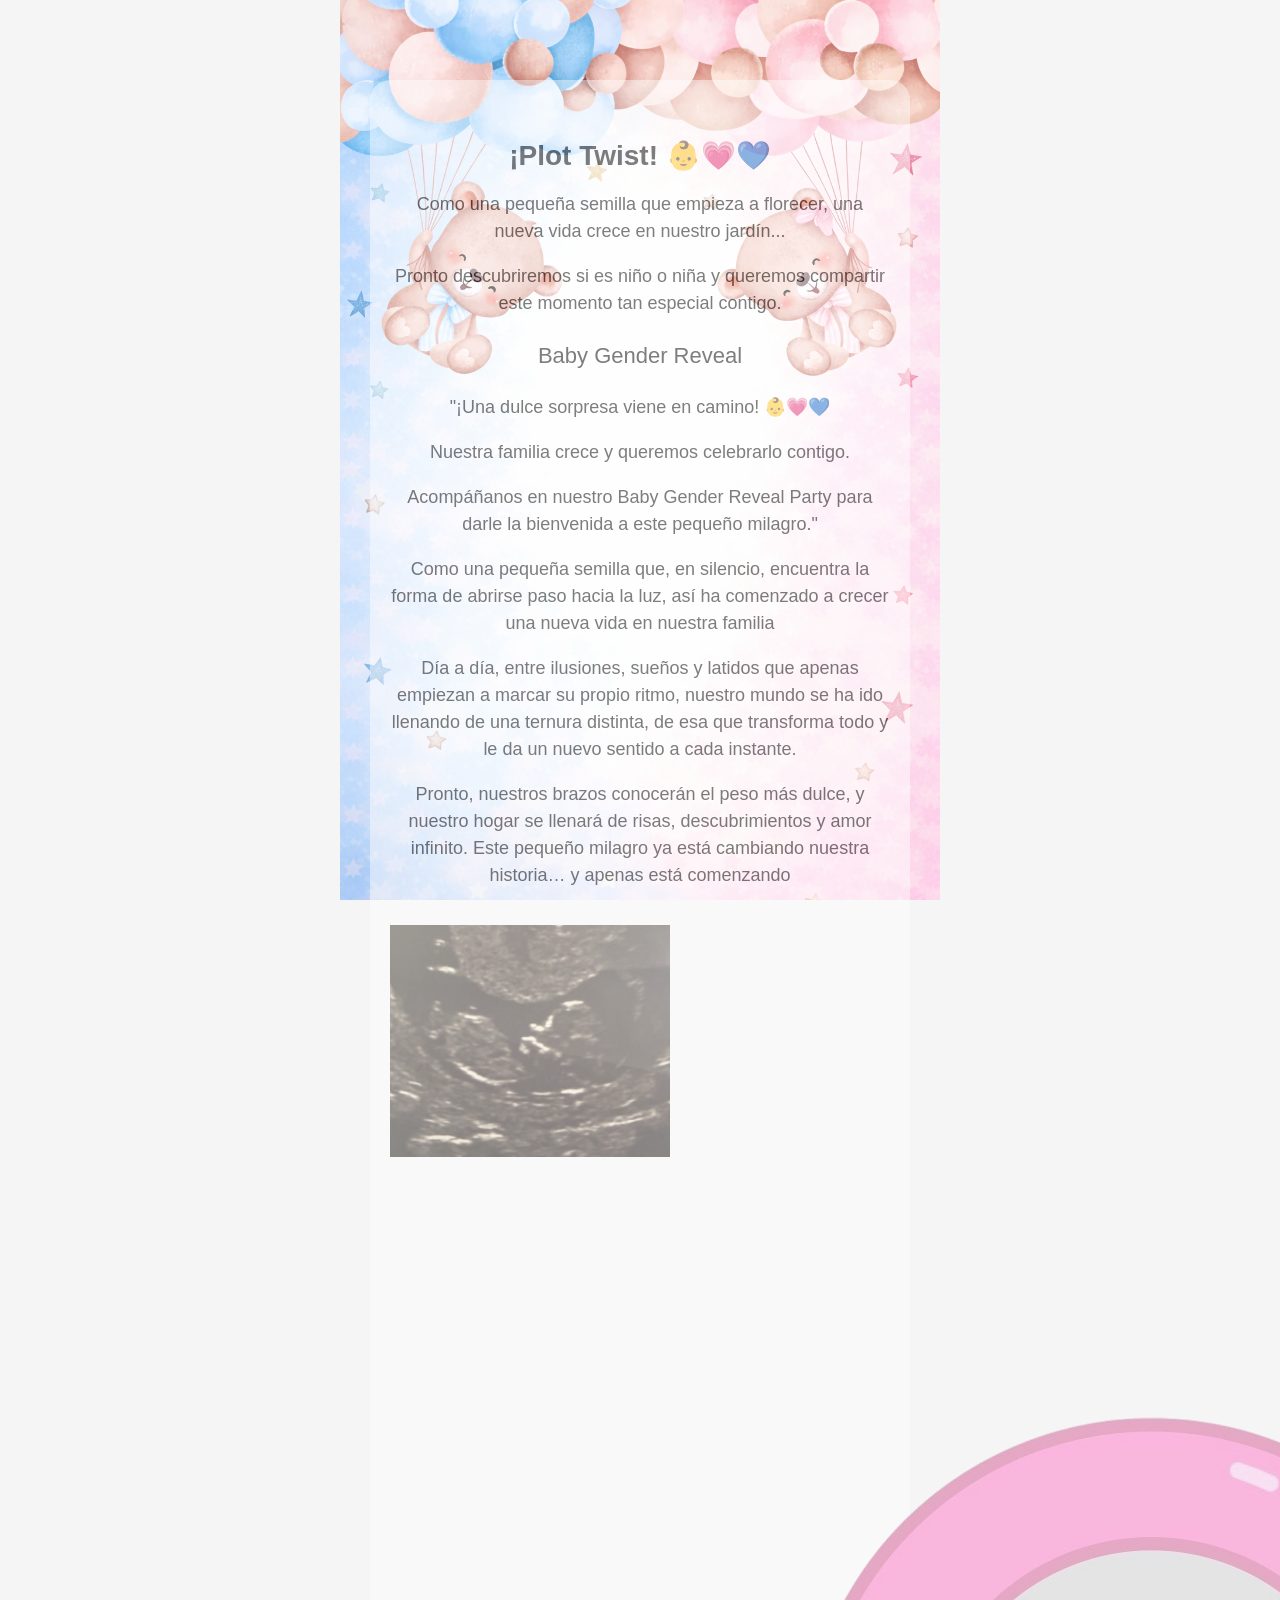
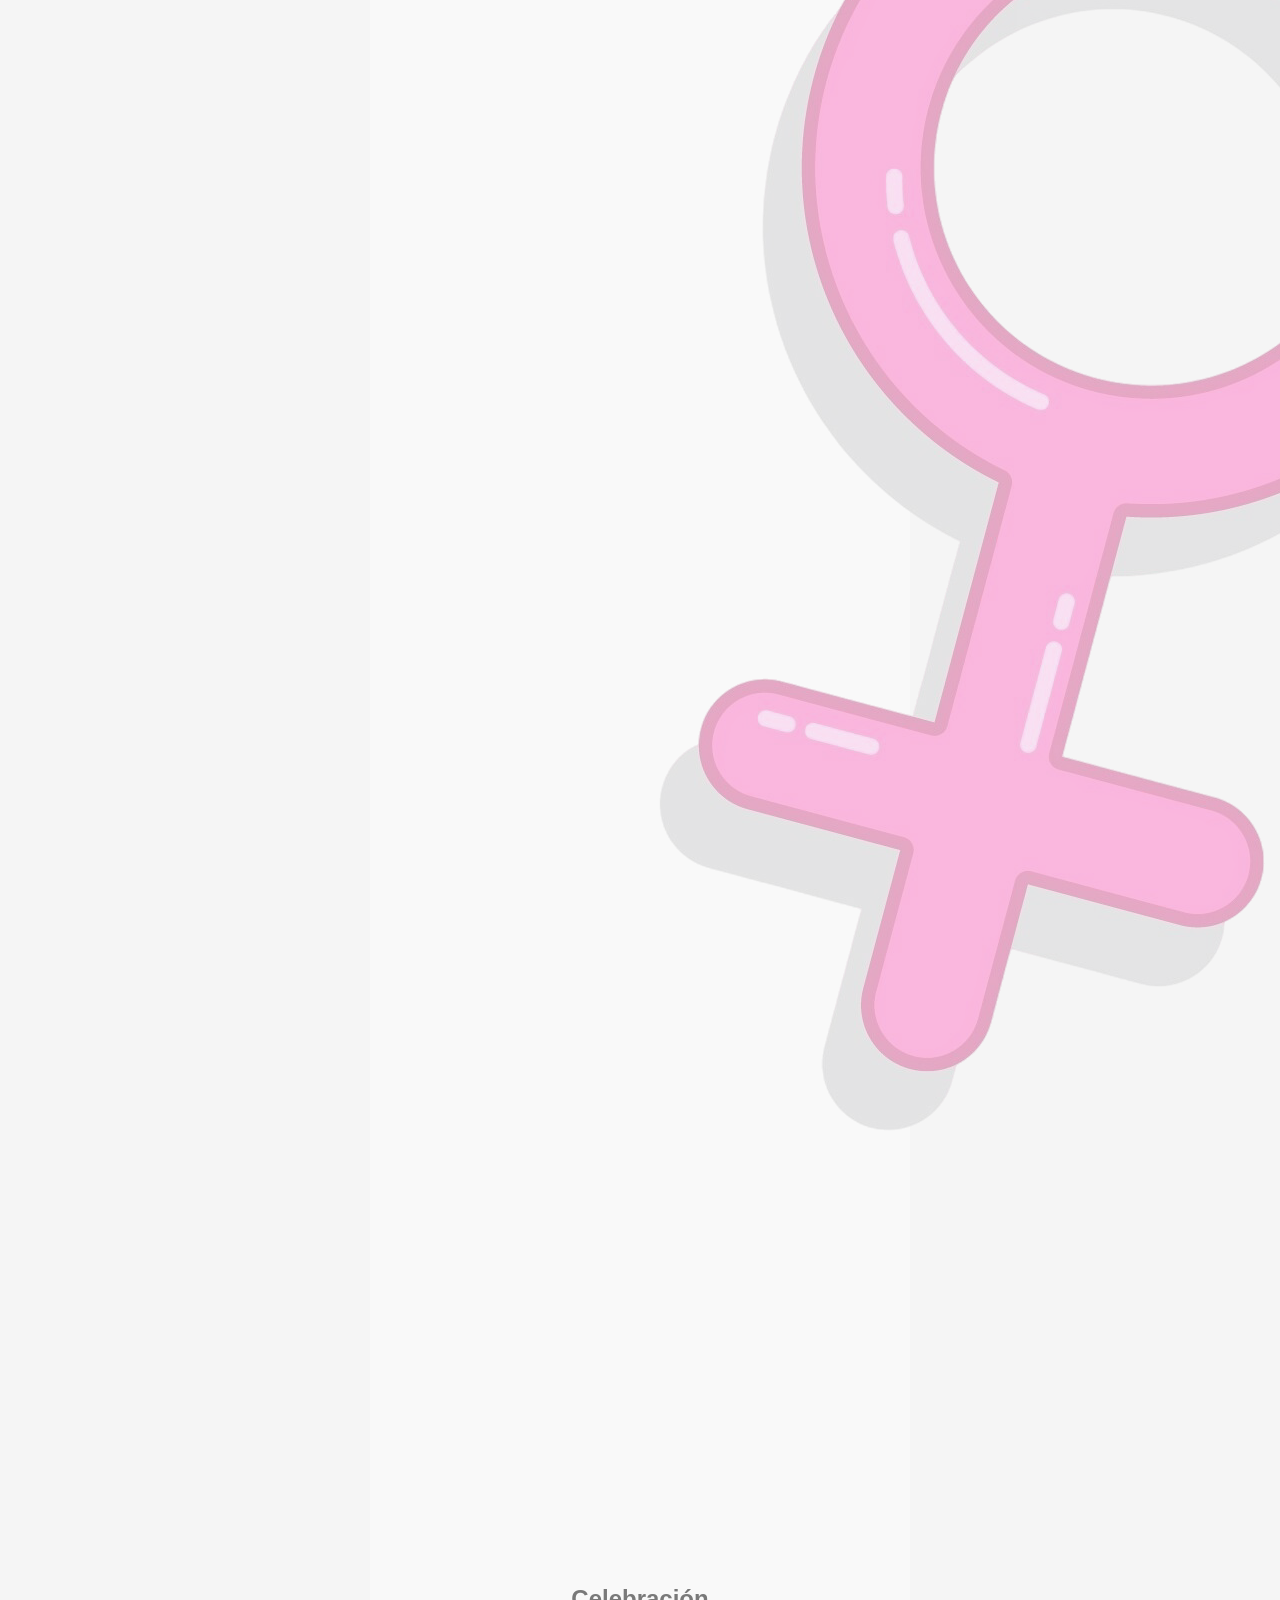
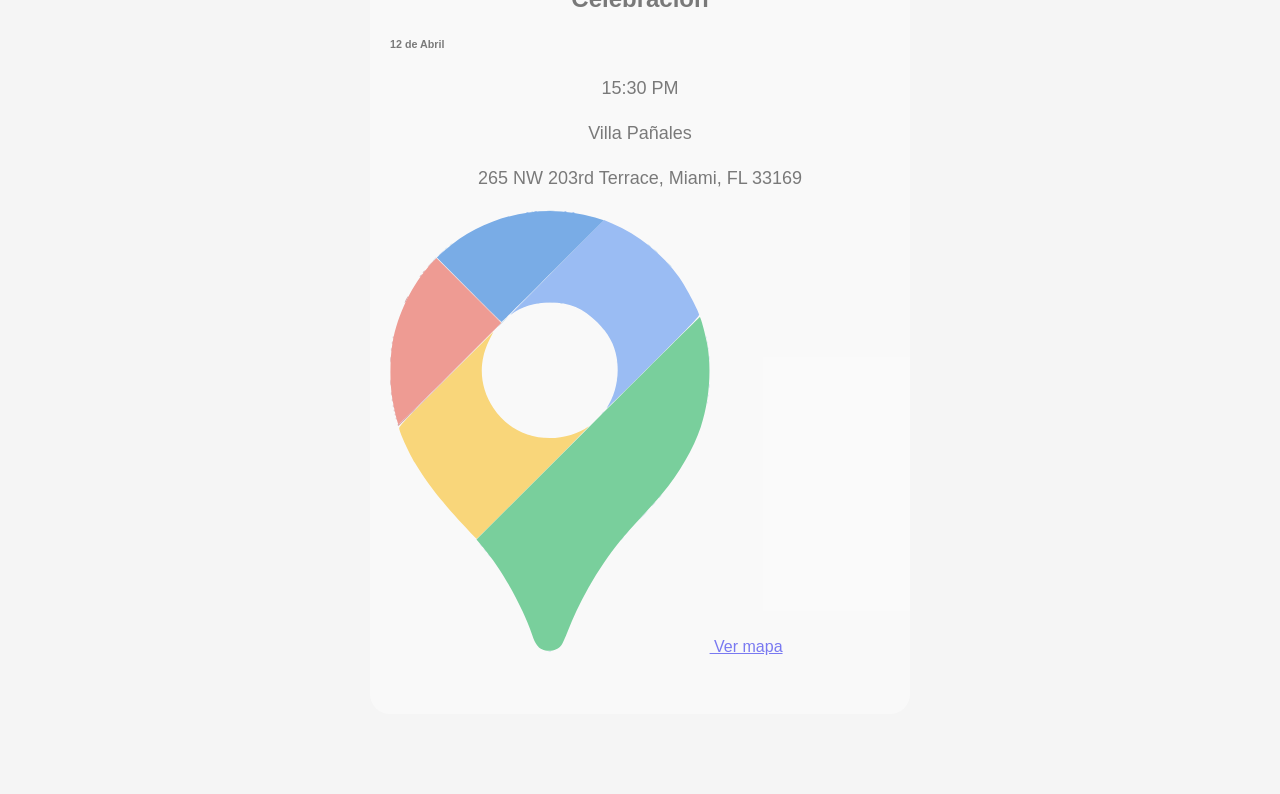
==== commit 2bc3e4bb: "Update index.html" ====
--- a/index.html
+++ b/index.html
@@ -12,12 +12,13 @@
     font-family: 'Arial', sans-serif;
 
     /* Fondo fijo */
-    background-image: url("images/Intro.png") !important;
-    background-position: center;
+    background-image: url("images/Intro.png");
+    background-position: center top;
     background-repeat: no-repeat;
-    background-size: auto, contain;
+    background-size: contain;
     opacity: 0.5;
-	background-attachment: fixed, fixed;
+	background-attachment: fixed;
+	background-color: #f5f5f5;
   }
 
   /* Contenedor central (zona blanca) */
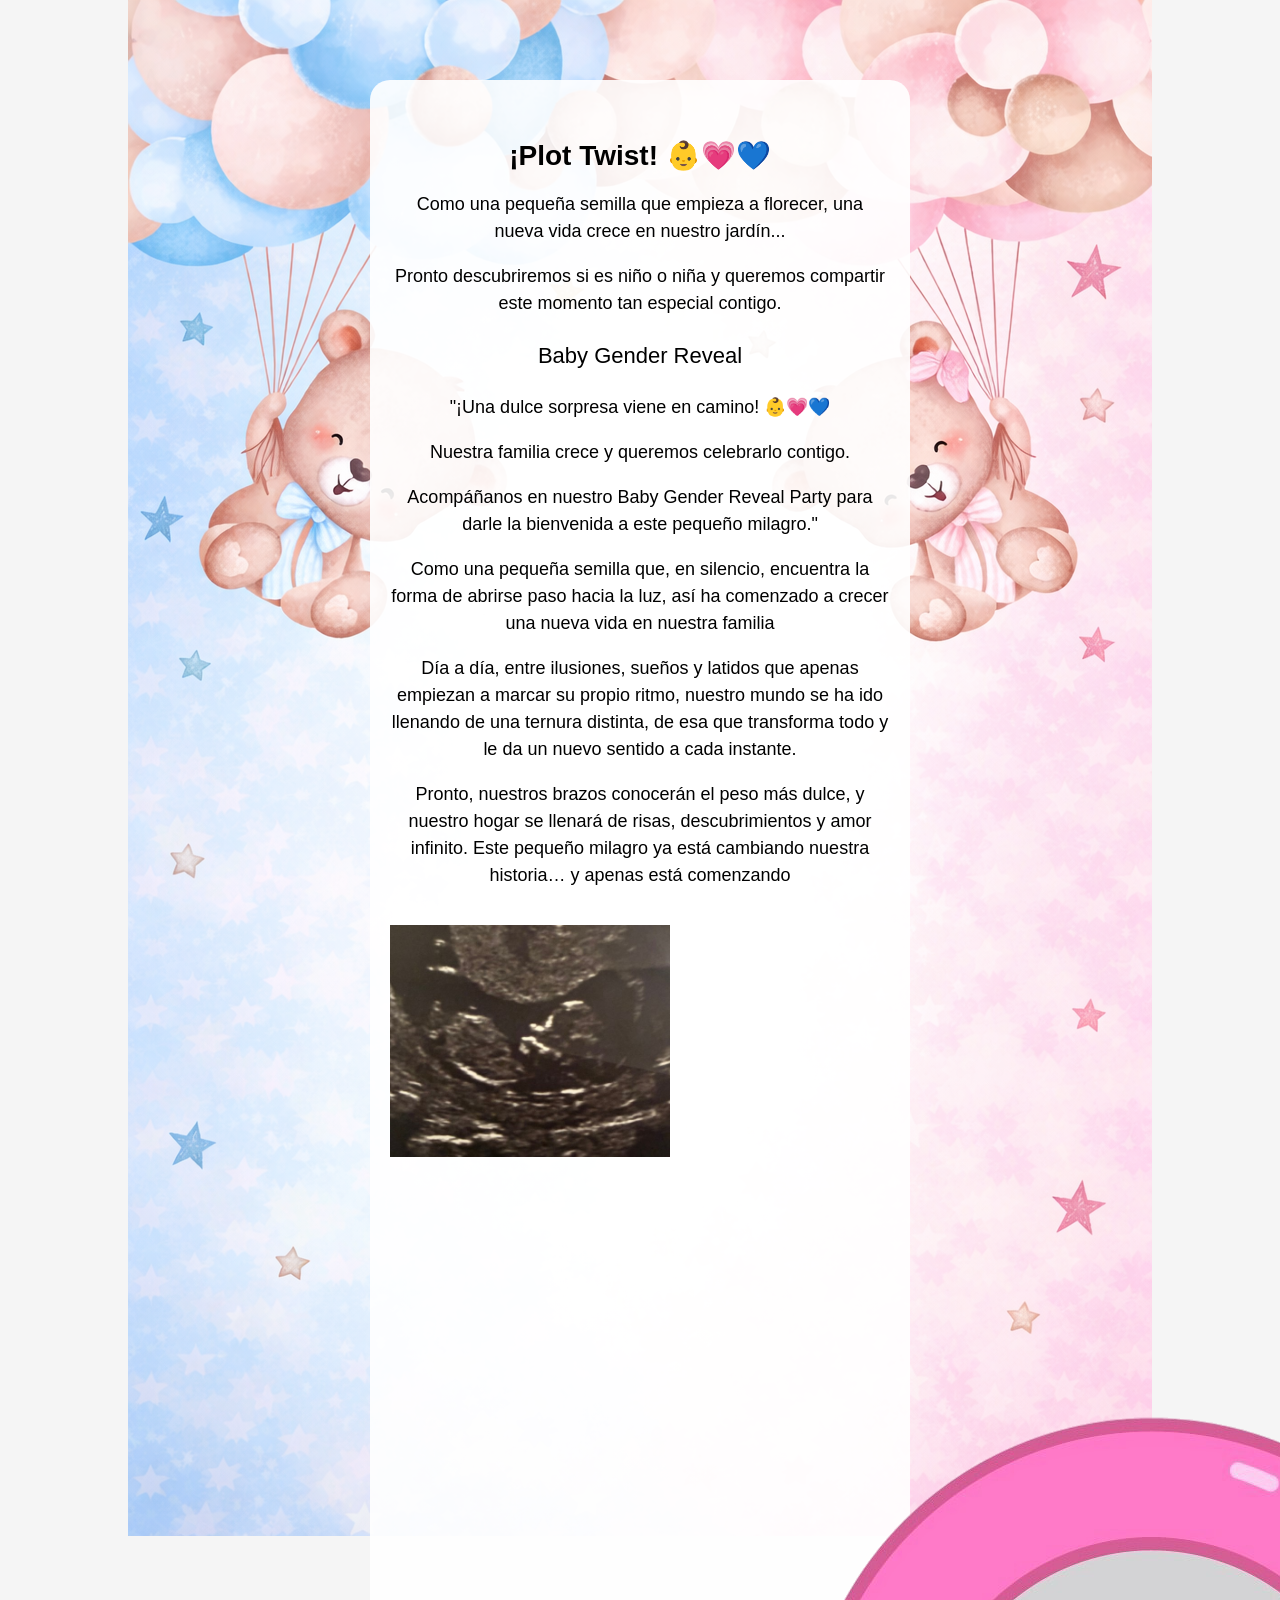
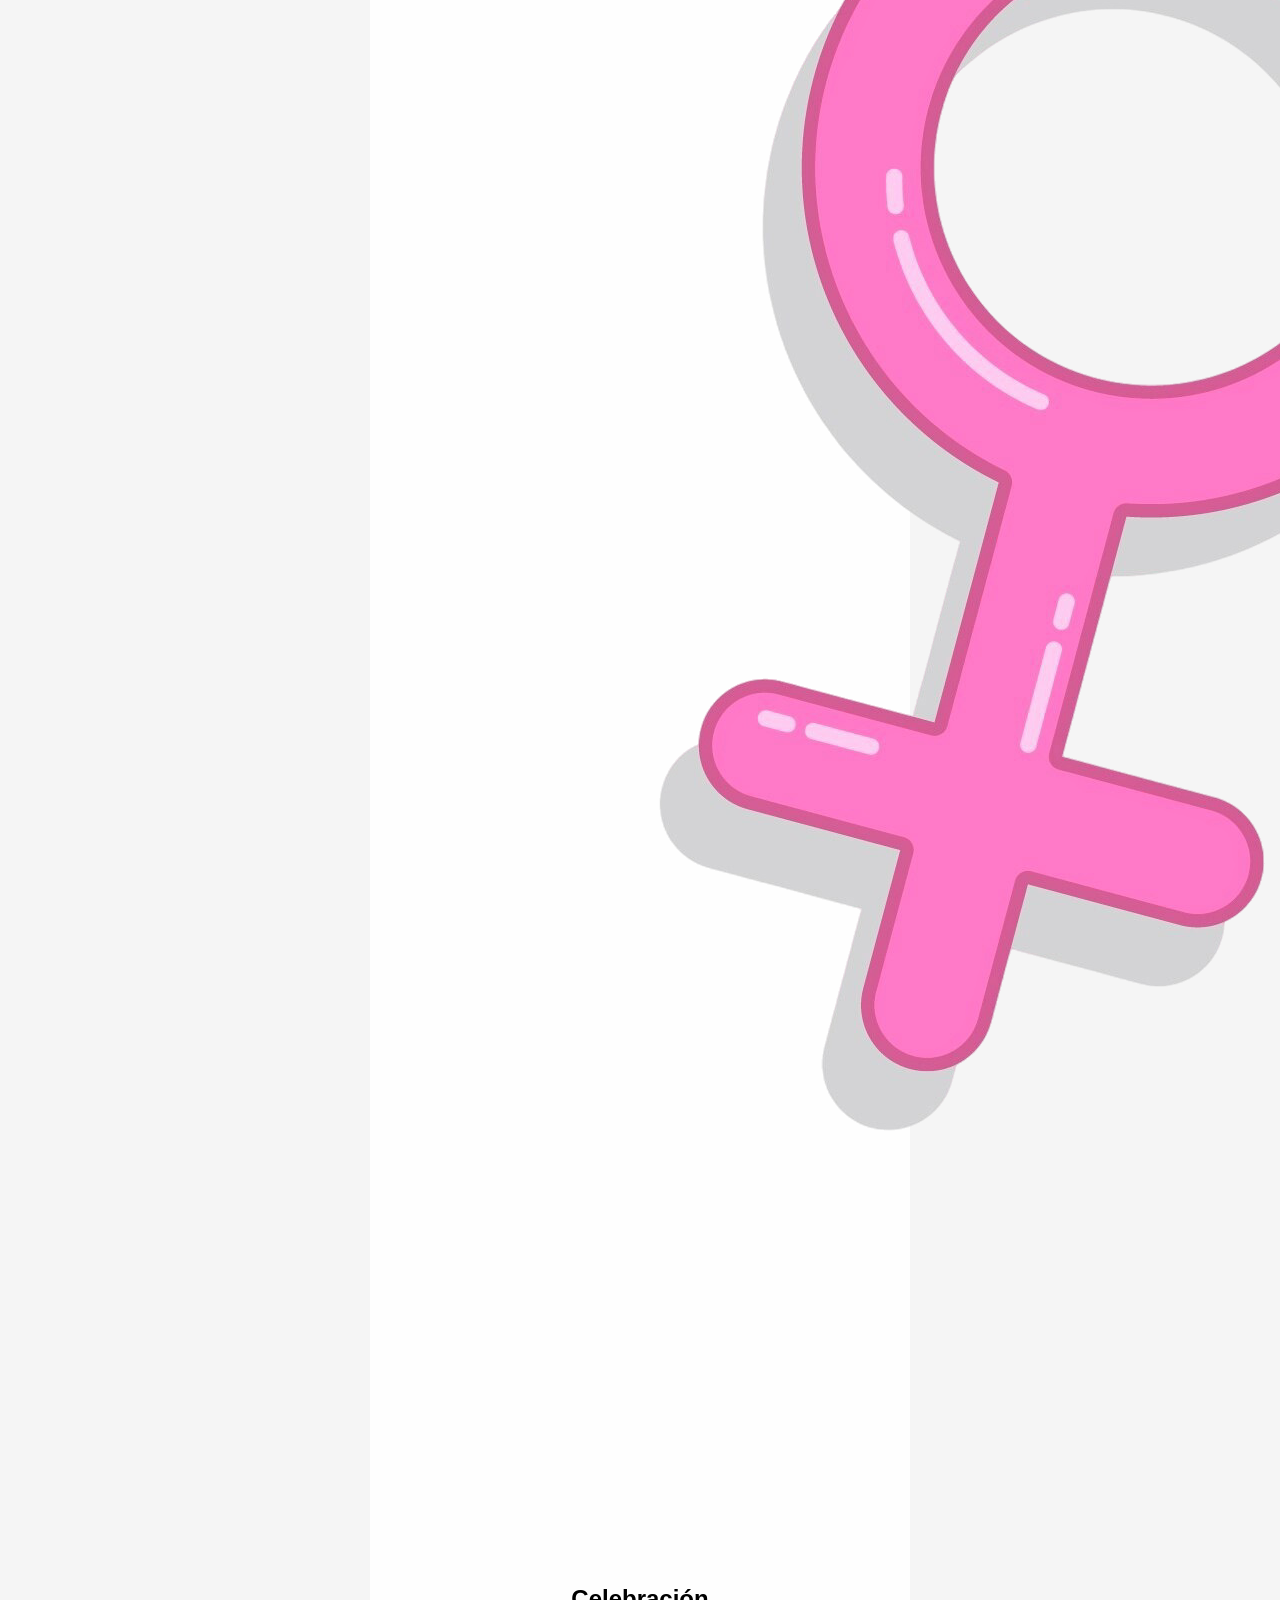
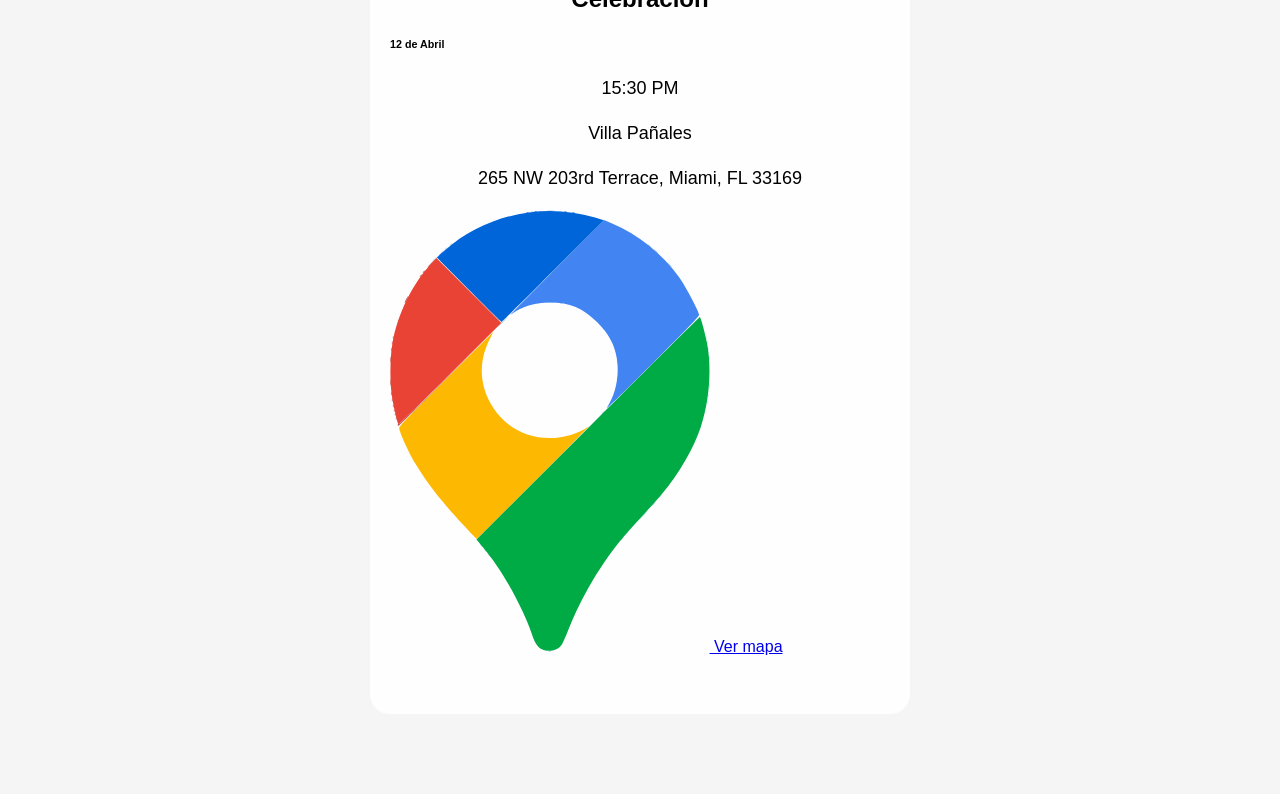
==== commit 75f7c2c9: "Update index.html" ====
--- a/index.html
+++ b/index.html
@@ -15,8 +15,8 @@
     background-image: url("images/Intro.png");
     background-position: center top;
     background-repeat: no-repeat;
-    background-size: contain;
-    opacity: 0.5;
+    background-size: auto;
+    /*opacity: 0.5;*/
 	background-attachment: fixed;
 	background-color: #f5f5f5;
   }
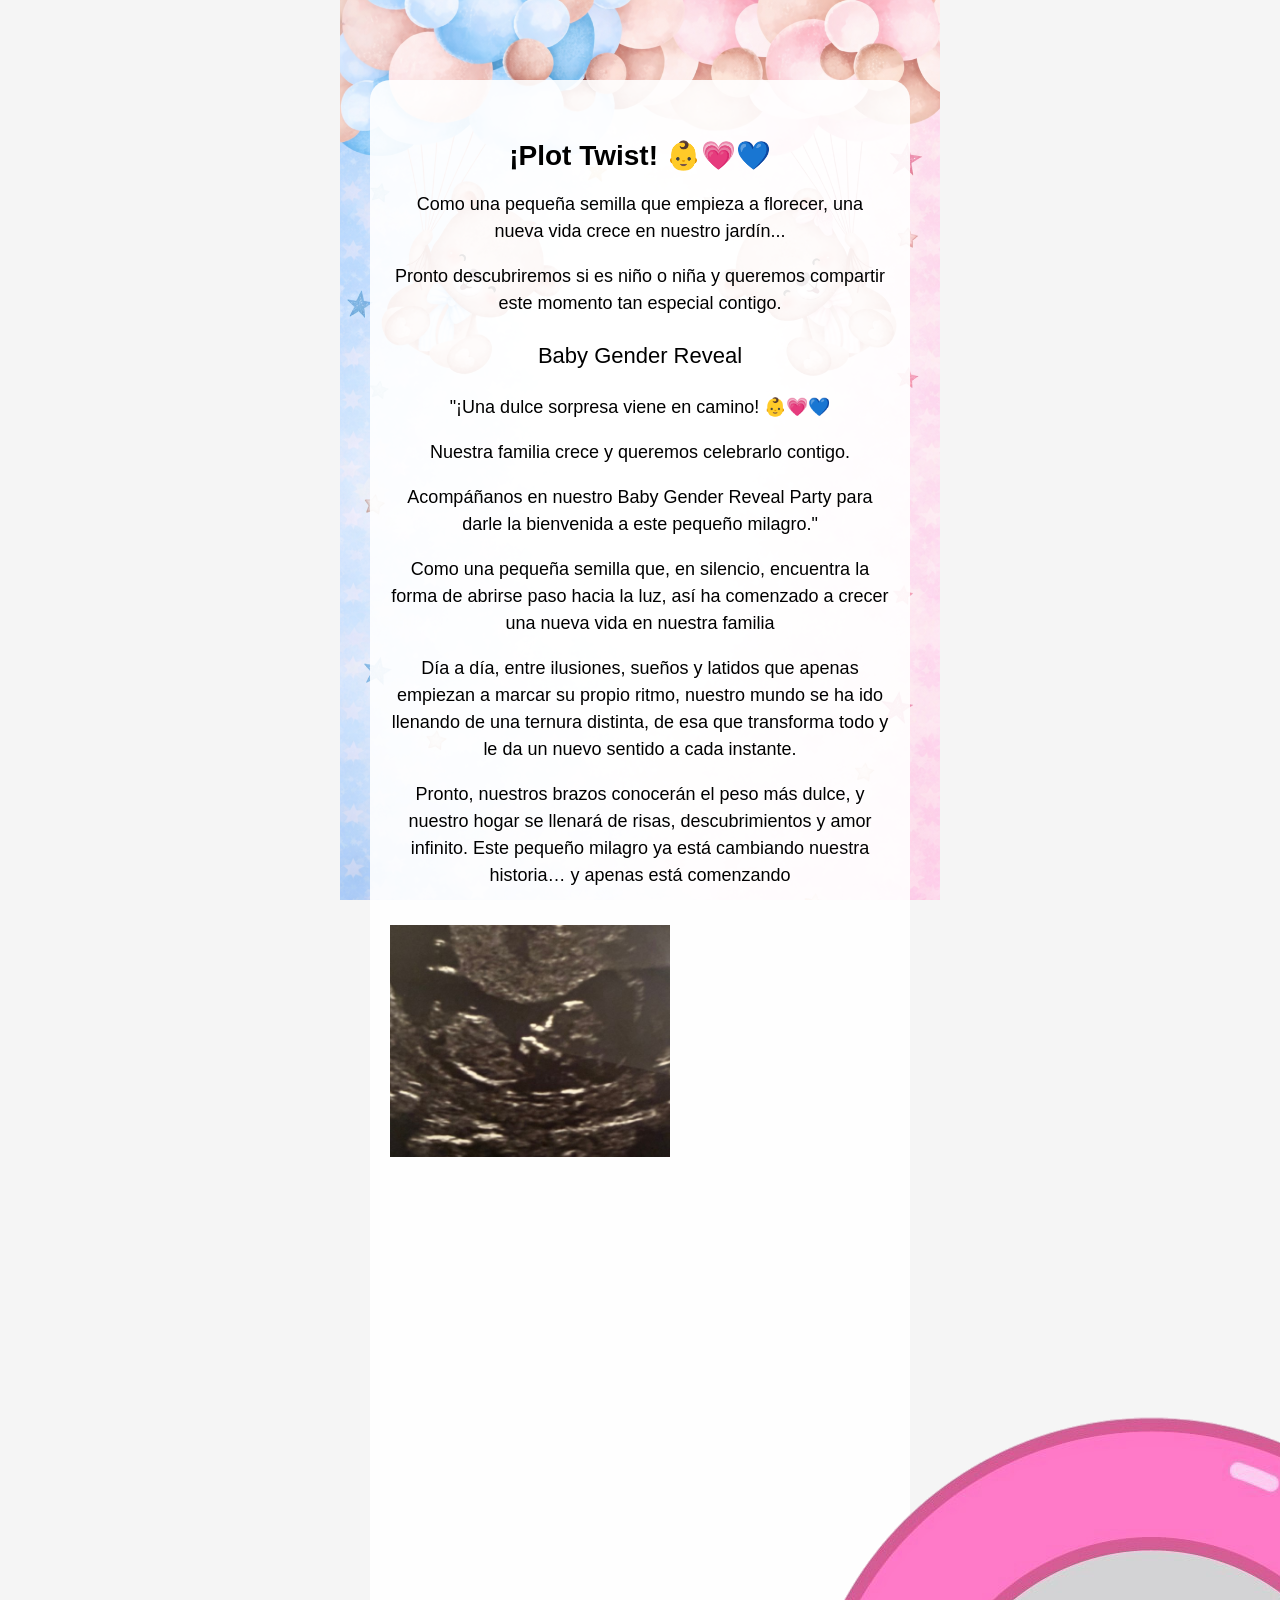
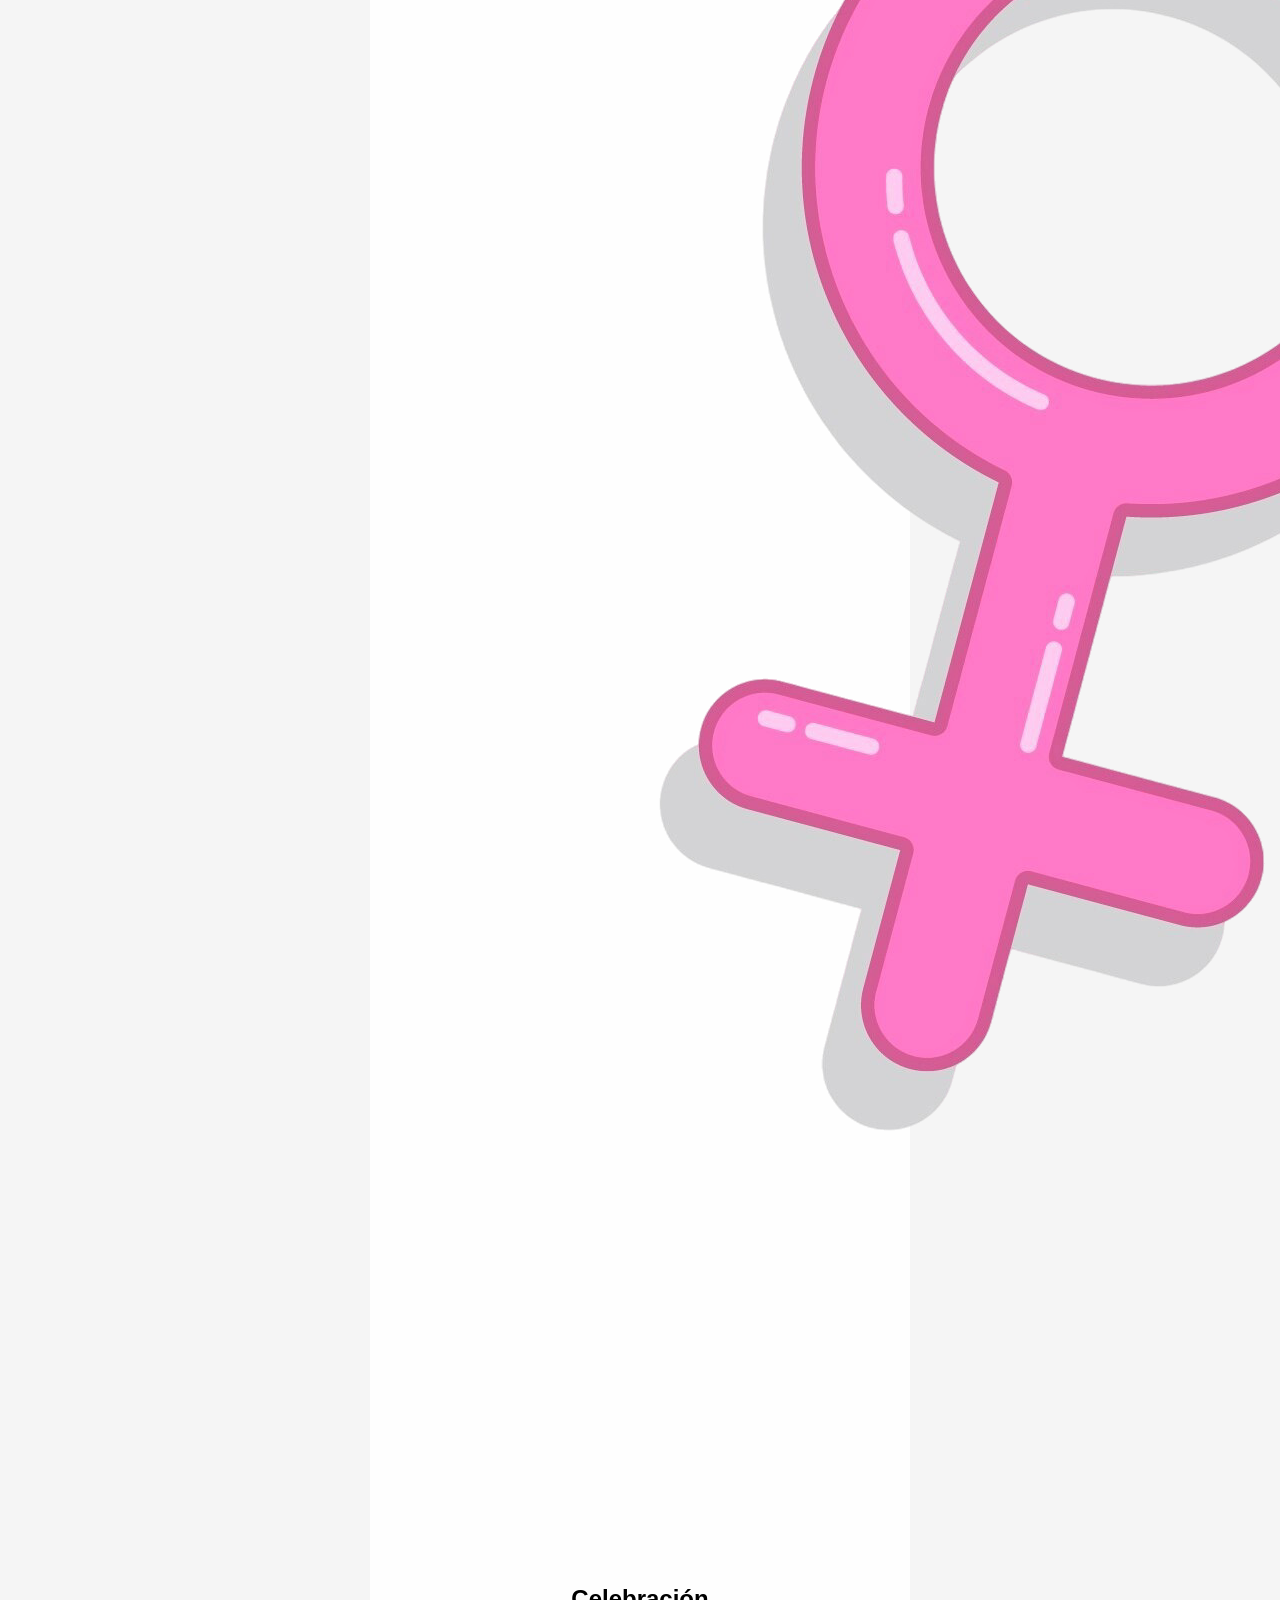
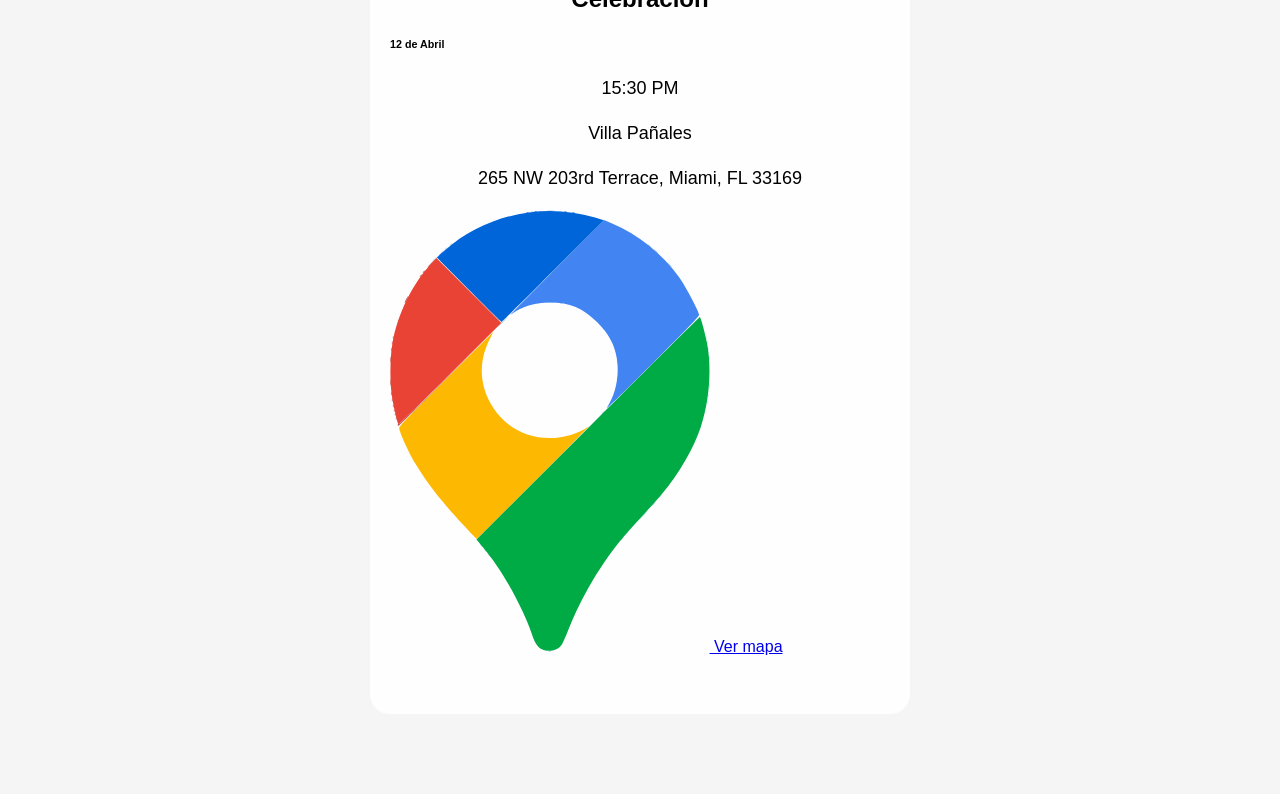
==== commit eb0ac22b: "Update index.html" ====
--- a/index.html
+++ b/index.html
@@ -15,7 +15,7 @@
     background-image: url("images/Intro.png");
     background-position: center top;
     background-repeat: no-repeat;
-    background-size: auto;
+    background-size: contain;
     /*opacity: 0.5;*/
 	background-attachment: fixed;
 	background-color: #f5f5f5;
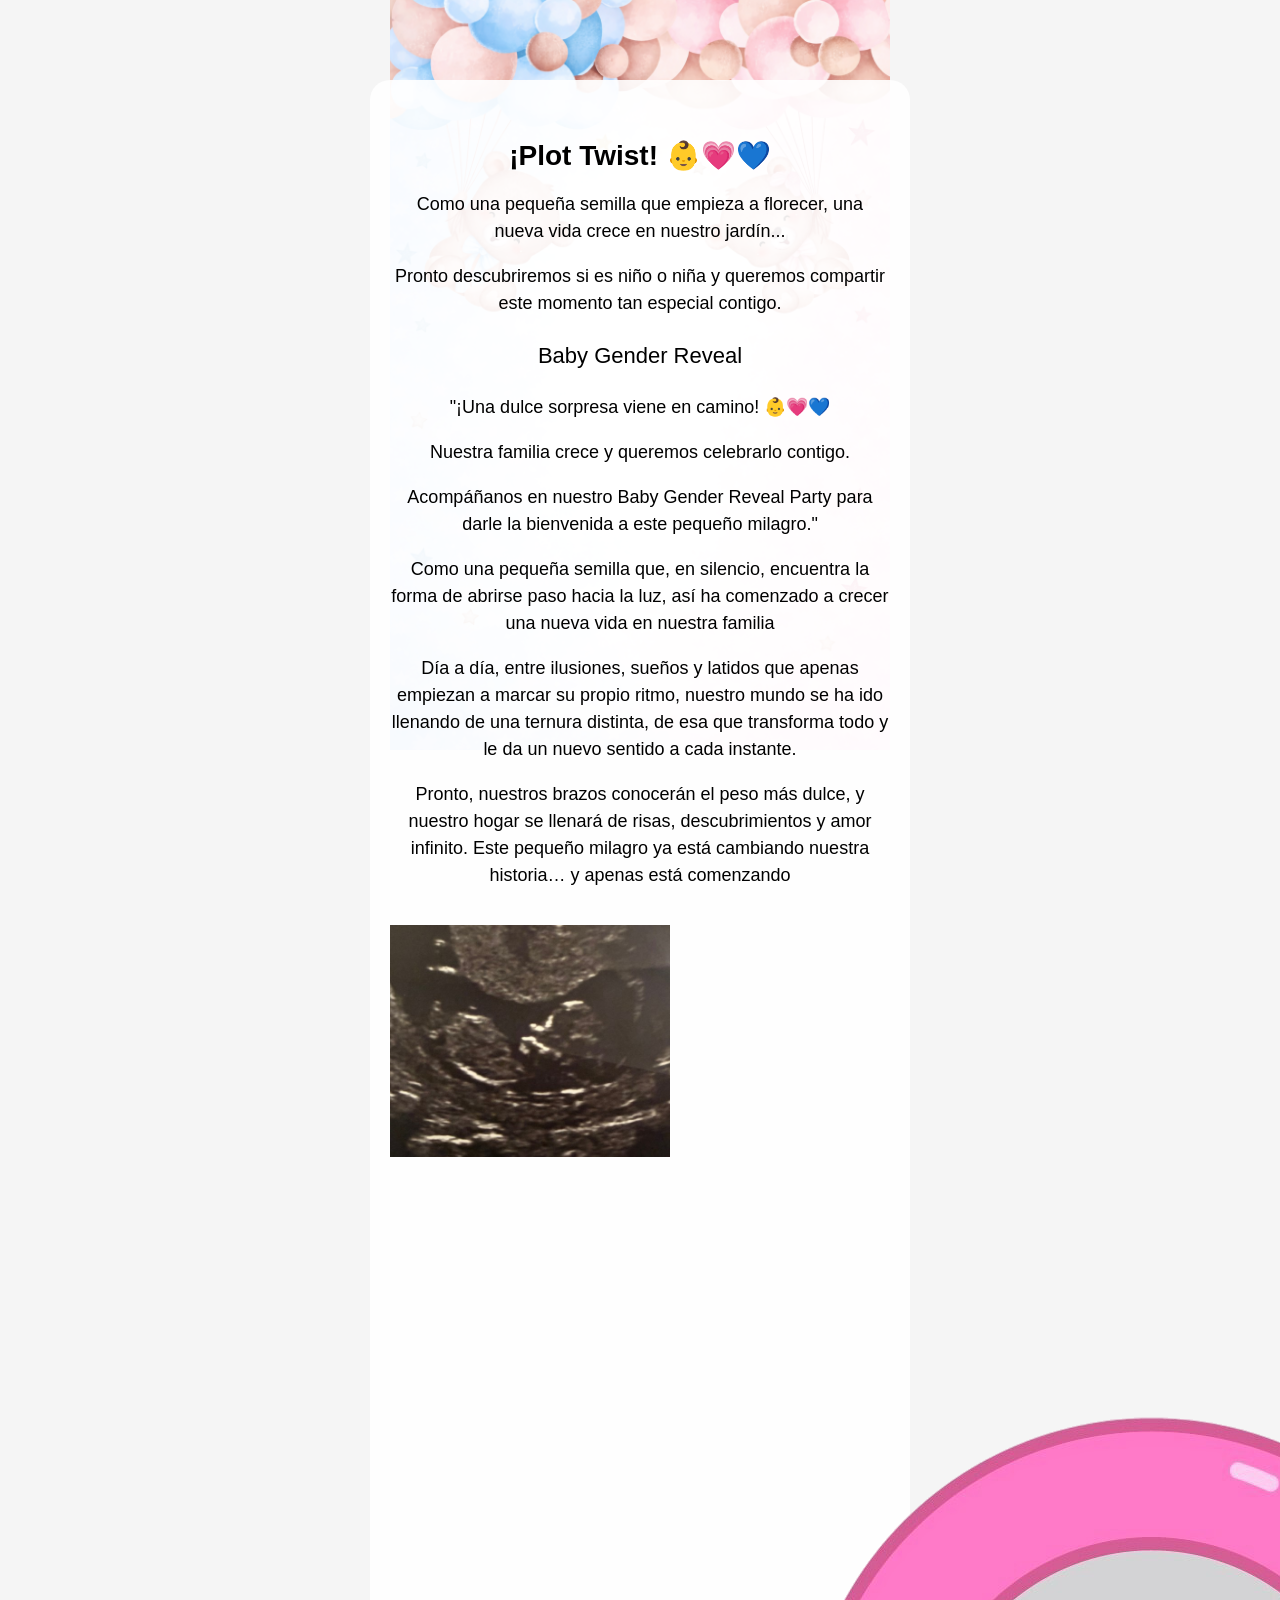
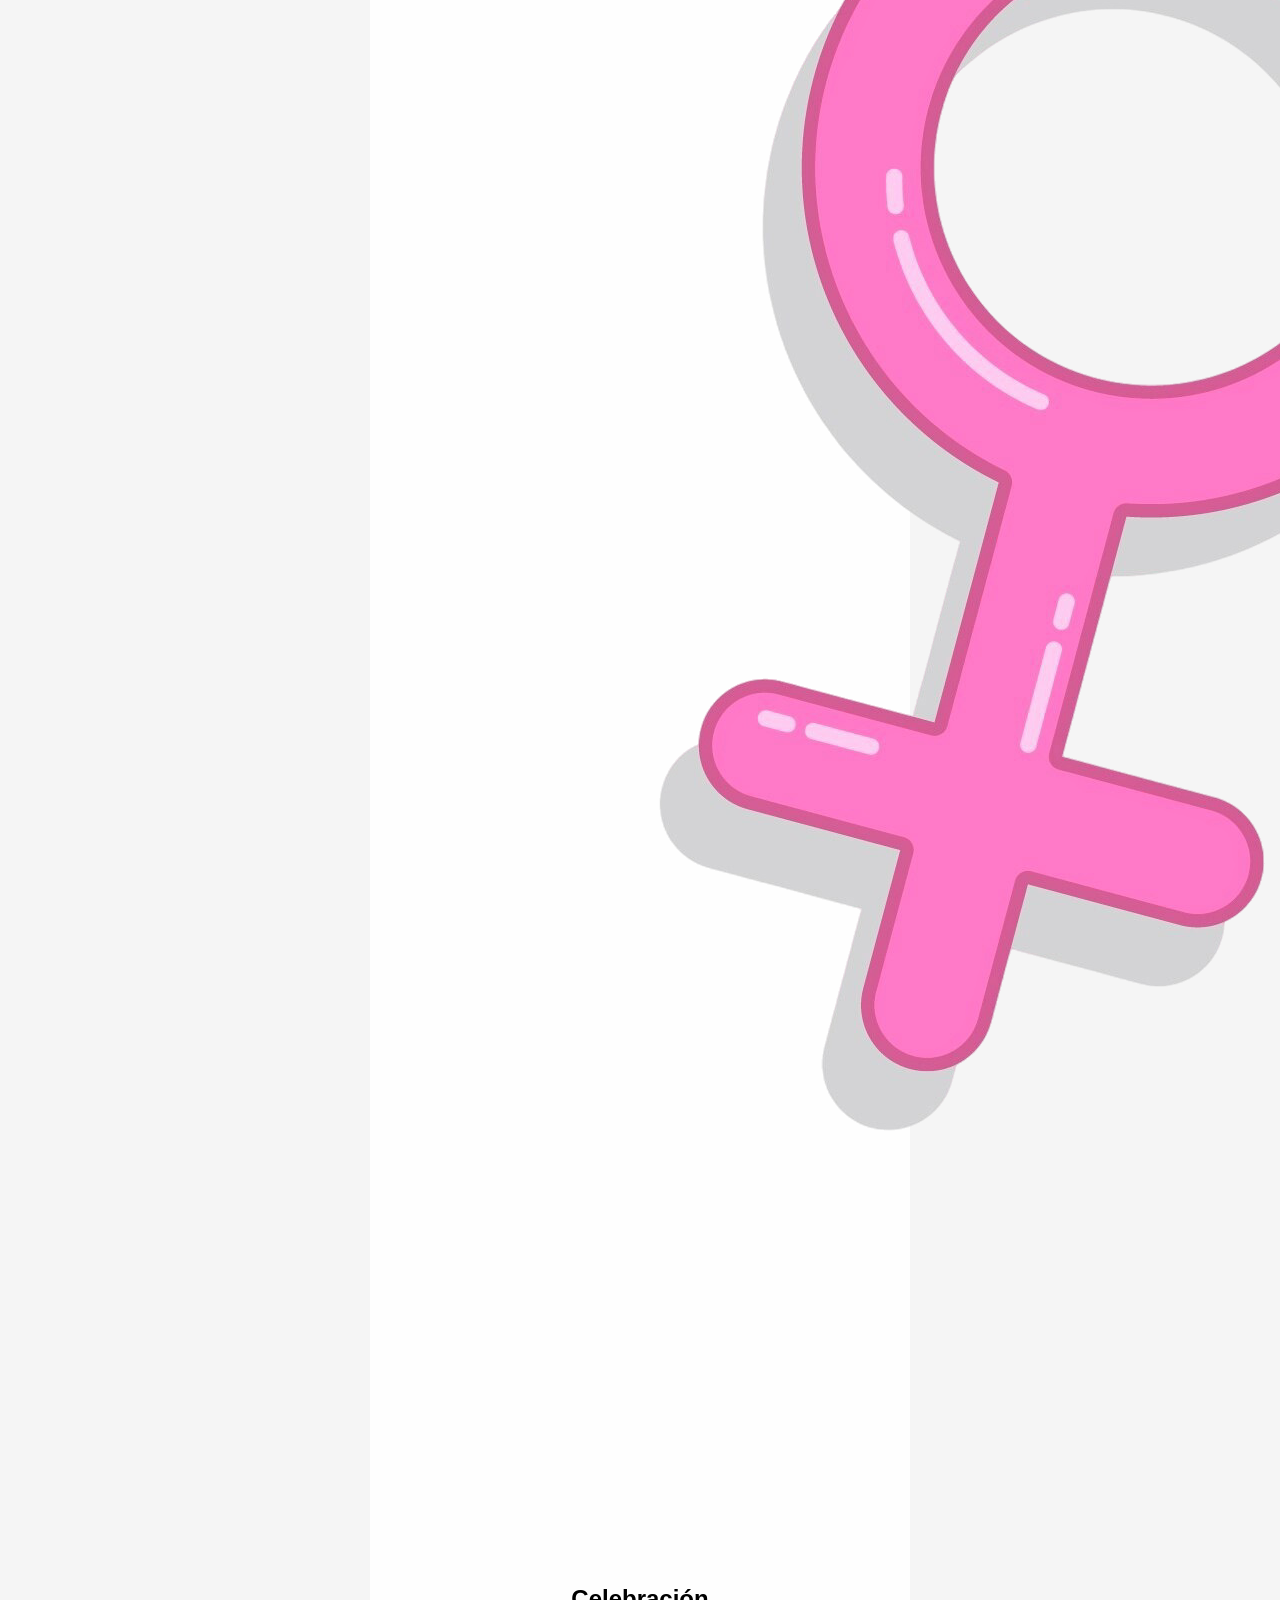
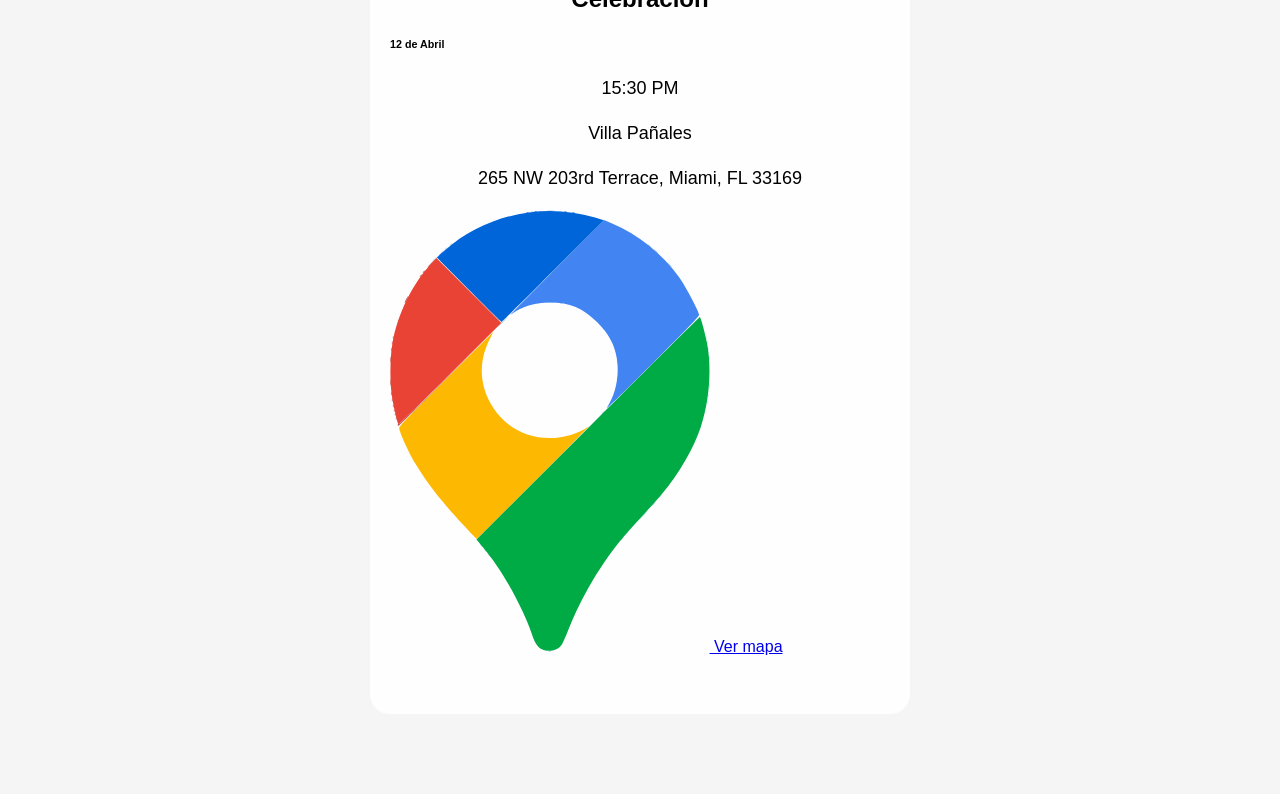
==== commit 54477655: "Update index.html" ====
--- a/index.html
+++ b/index.html
@@ -15,7 +15,7 @@
     background-image: url("images/Intro.png");
     background-position: center top;
     background-repeat: no-repeat;
-    background-size: contain;
+    background-size: 500px;
     /*opacity: 0.5;*/
 	background-attachment: fixed;
 	background-color: #f5f5f5;
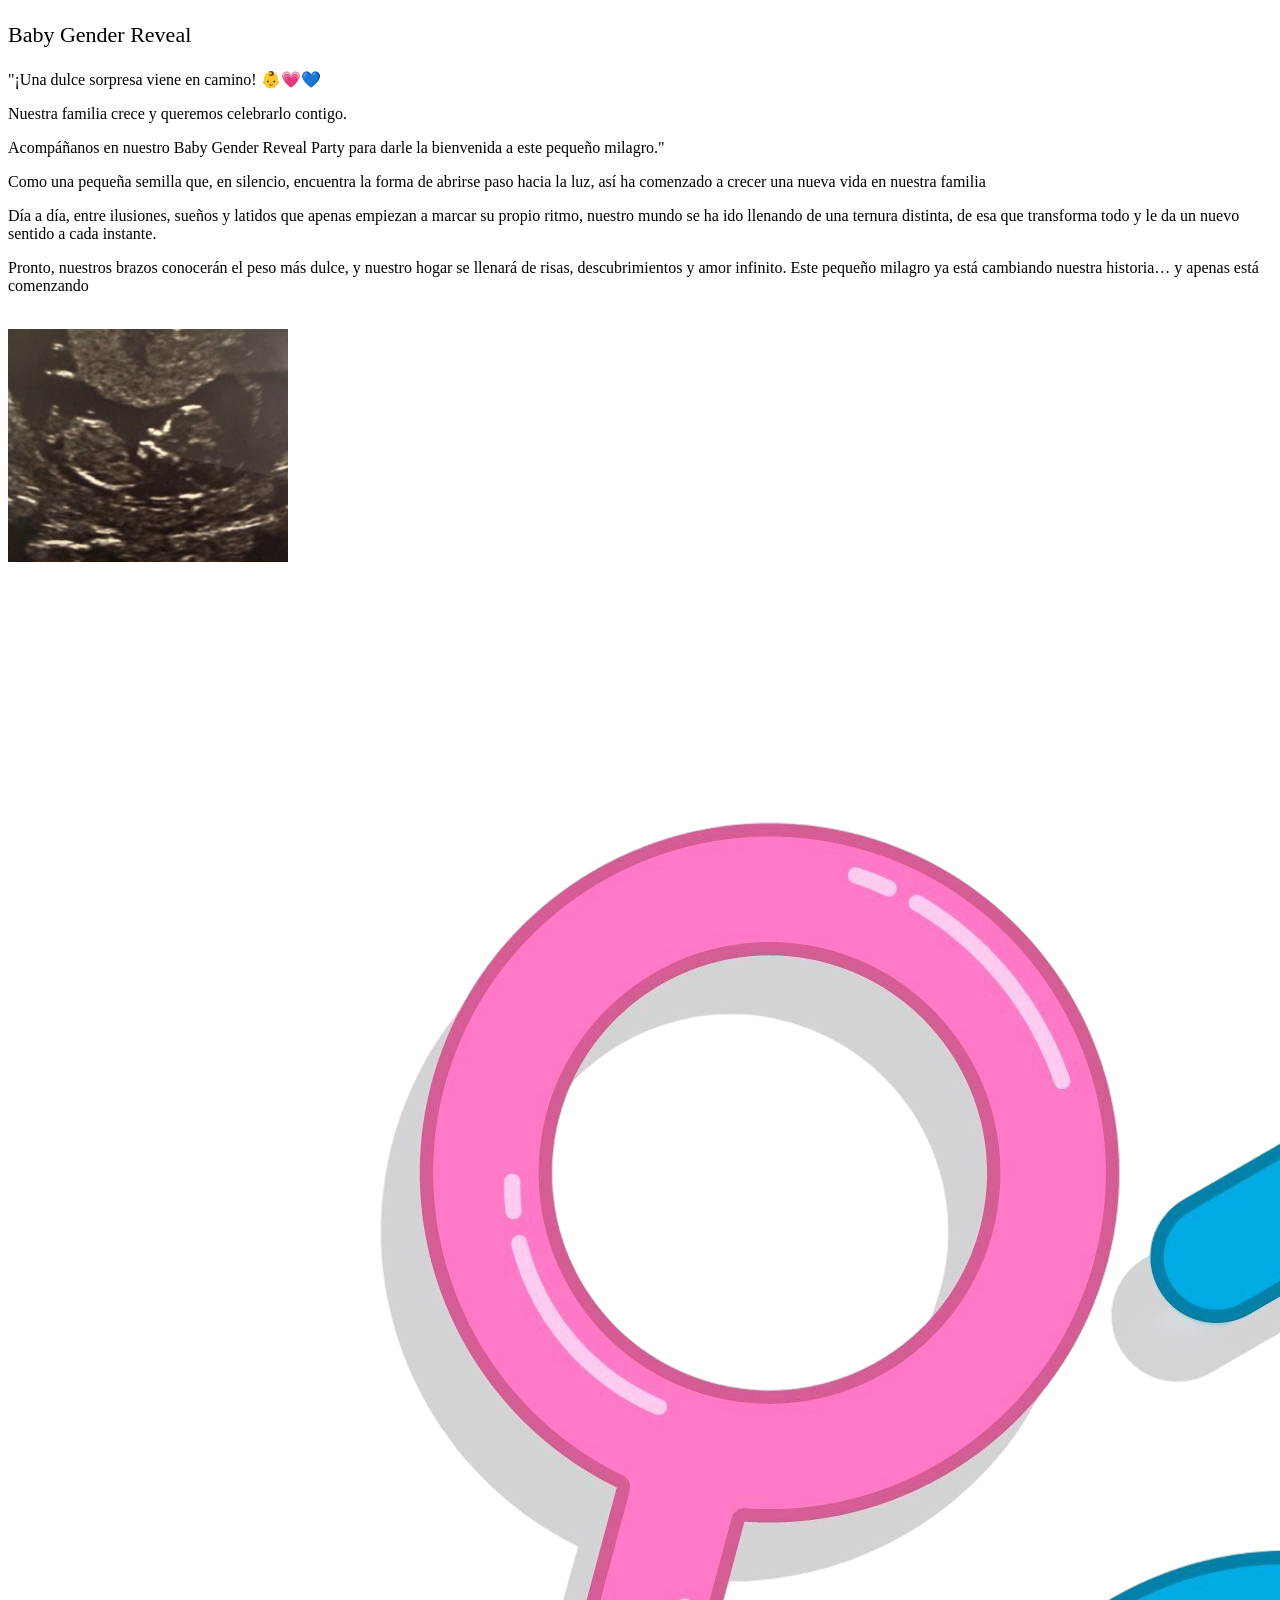
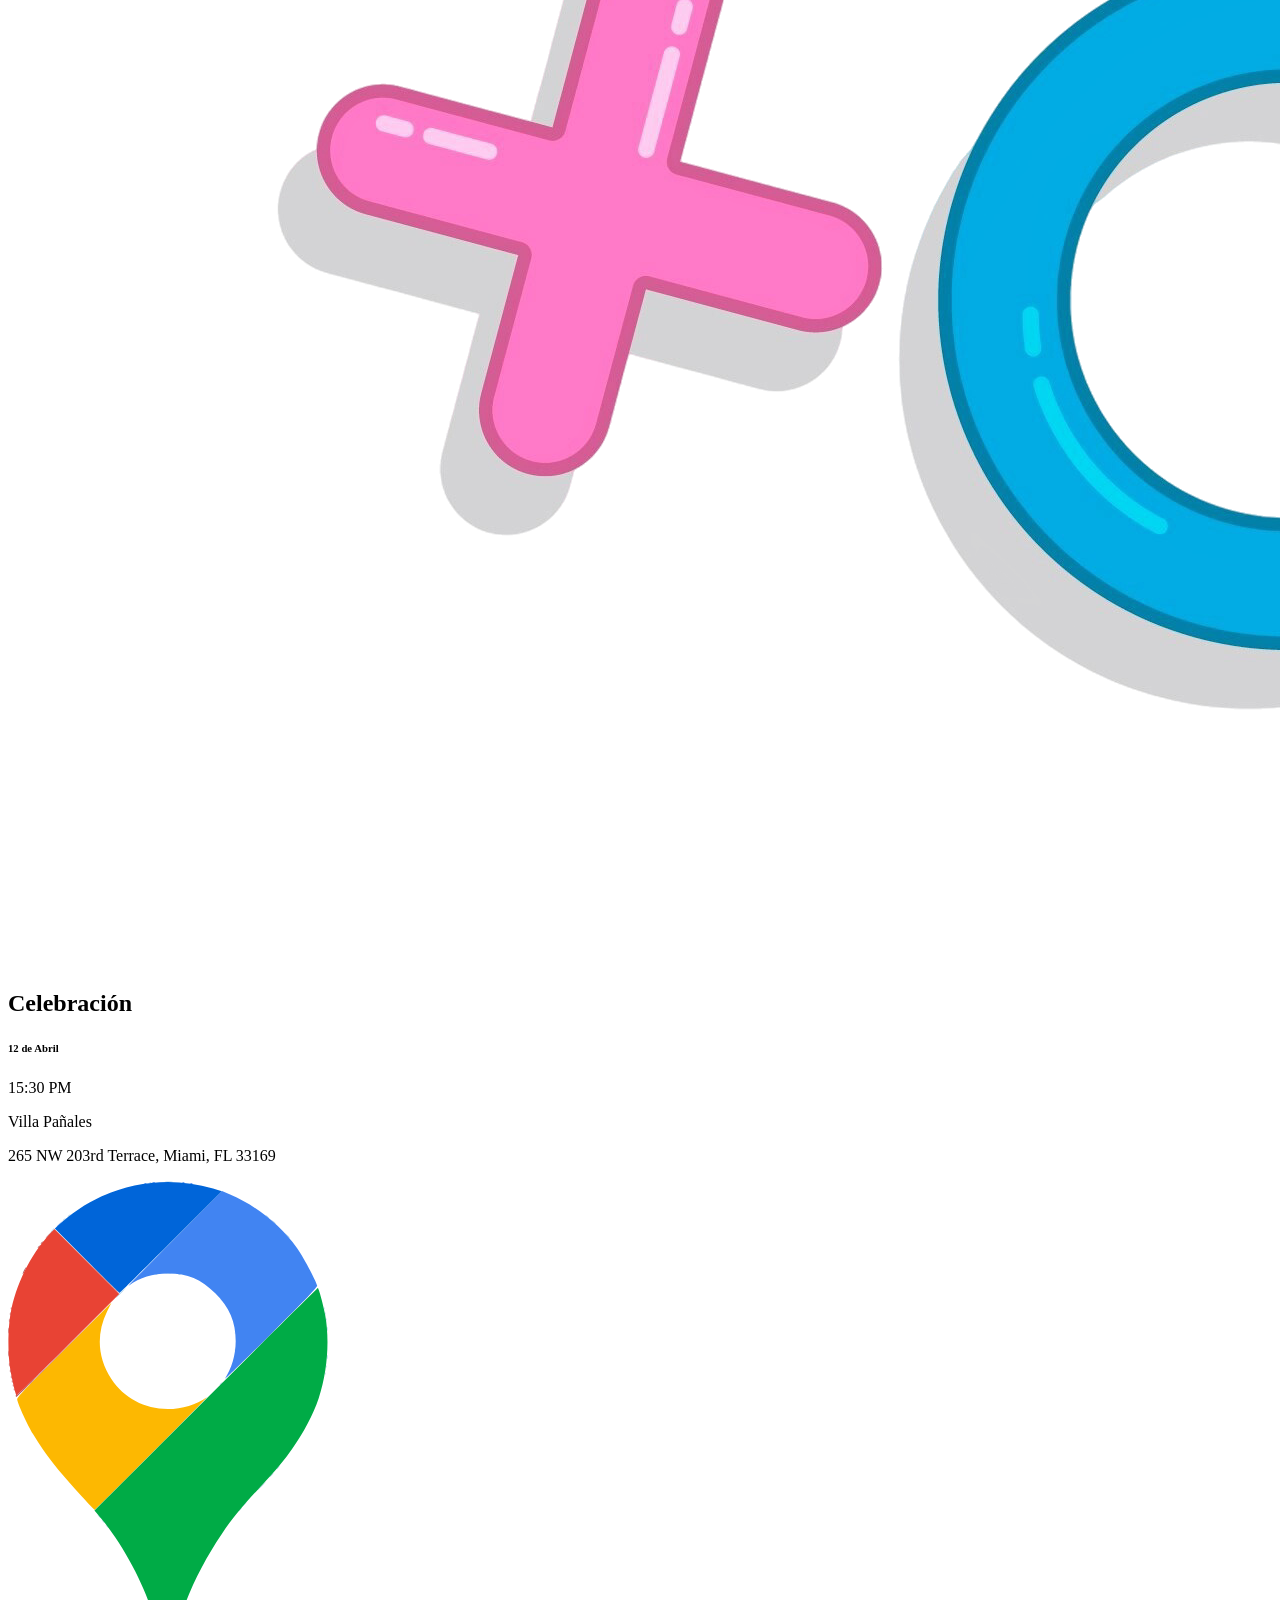
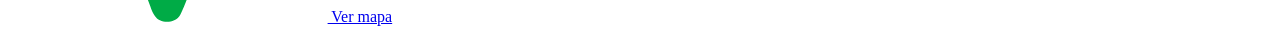
==== commit 70b7523a: "Update index.html" ====
--- a/index.html
+++ b/index.html
@@ -6,79 +6,13 @@
 
 <title>Gender Reveal</title>
 
-<style>
-  body {
-    margin: 0;
-    font-family: 'Arial', sans-serif;
-
-    /* Fondo fijo */
-    background-image: url("images/Intro.png");
-    background-position: center top;
-    background-repeat: no-repeat;
-    background-size: 500px;
-    /*opacity: 0.5;*/
-	background-attachment: fixed;
-	background-color: #f5f5f5;
-  }
-
-  /* Contenedor central (zona blanca) */
-  .content {
-    max-width: 500px;
-    margin: auto;
-    padding: 40px 20px;
-    
-    /* Simula la zona blanca */
-    background: rgba(255, 255, 255, 0.9);
-    border-radius: 20px;
-
-    /* separación arriba y abajo */
-    margin-top: 80px;
-    margin-bottom: 80px;
-  }
-
-  h1, h2, p {
-    text-align: center;
-  }
-
-  h1 {
-    font-size: 28px;
-  }
-
-  p {
-    font-size: 18px;
-    line-height: 1.5;
-  }
-
-  /* Responsive */
-  @media (max-width: 600px) {
-    .content {
-      margin: 40px 15px;
-      padding: 25px 15px;
-    }
-
-    h1 {
-      font-size: 22px;
-    }
-
-    p {
-      font-size: 16px;
-    }
-  }
-</style>
 </head>
 
 <body>
 
+<div class="bg"></div>
+	
 <div class="content">
-  <h1>¡Plot Twist! 👶💗💙</h1>
-
-  <p>
-    Como una pequeña semilla que empieza a florecer, una nueva vida crece en nuestro jardín...
-  </p>
-
-  <p>
-    Pronto descubriremos si es niño o niña y queremos compartir este momento tan especial contigo.
-  </p>
 
 <!--=== Frase ===-->
         <div class="container family text-center section-padding wow fadeIn">
